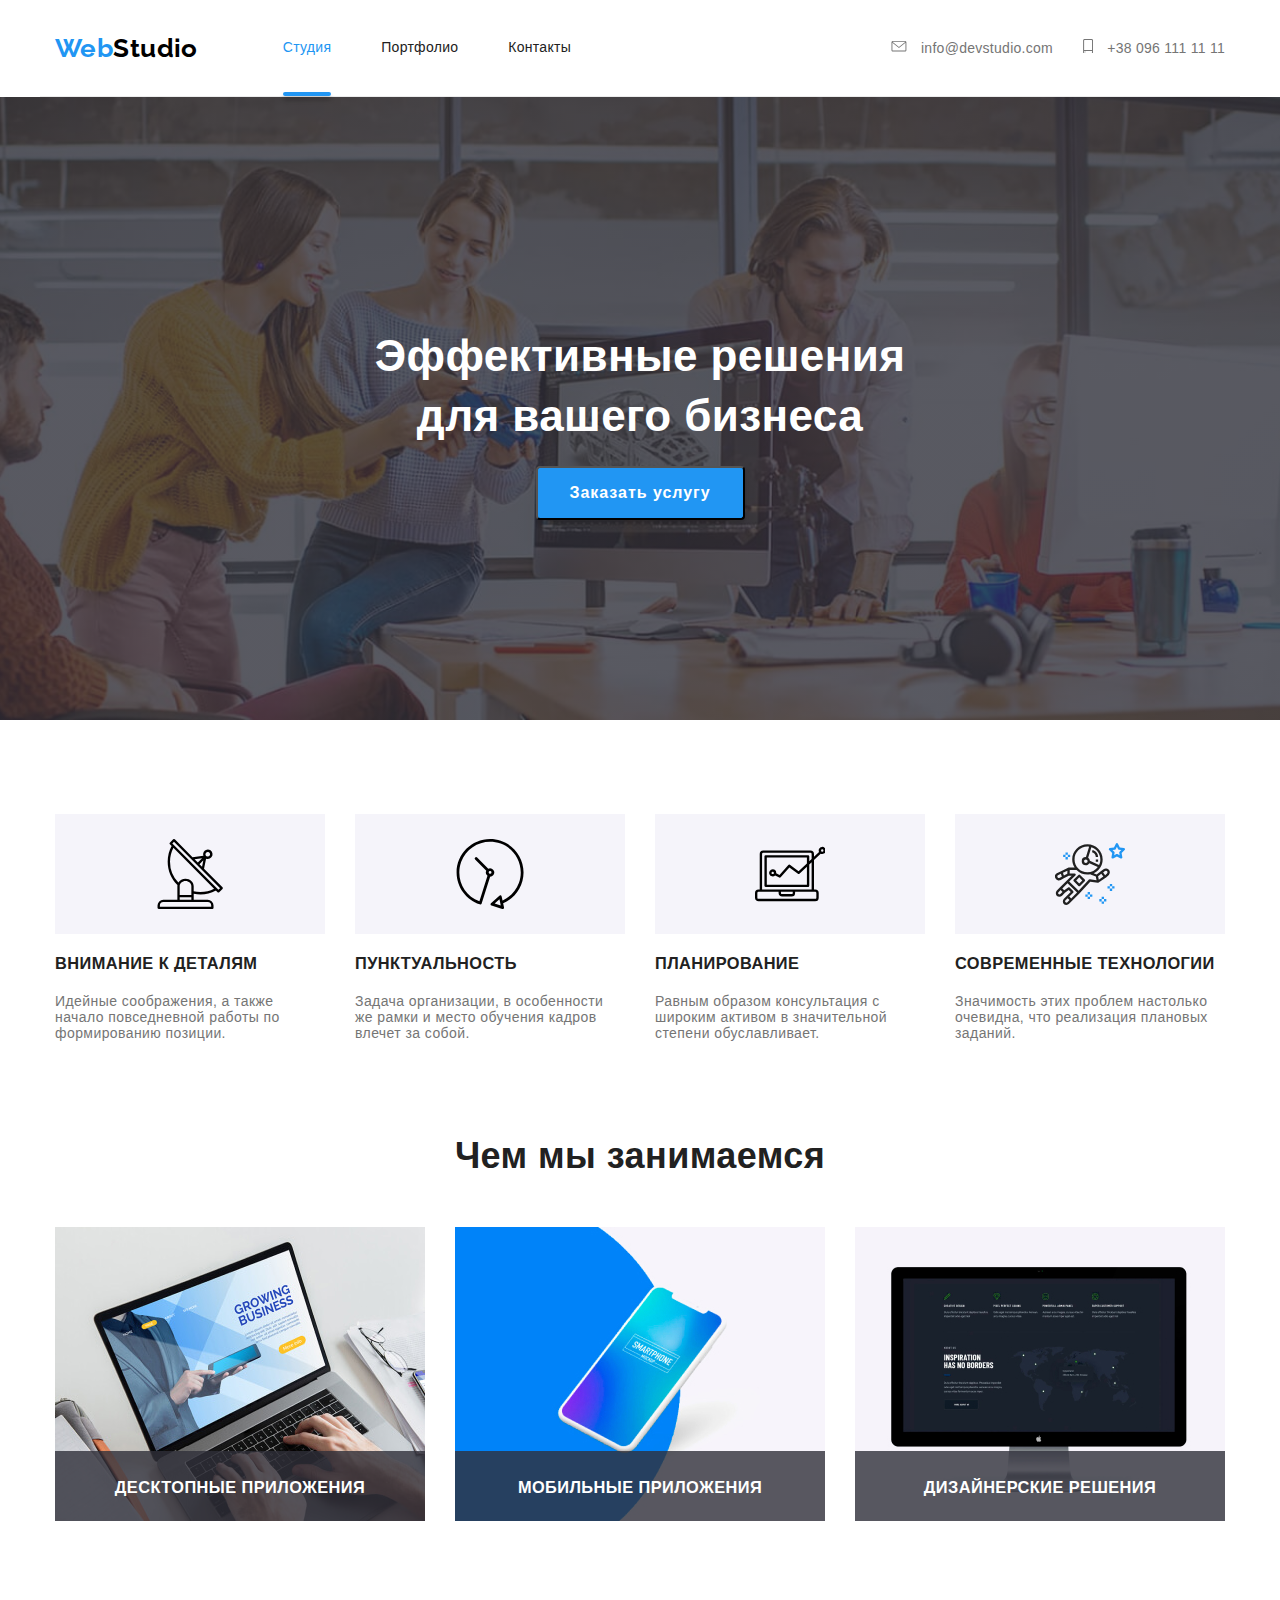
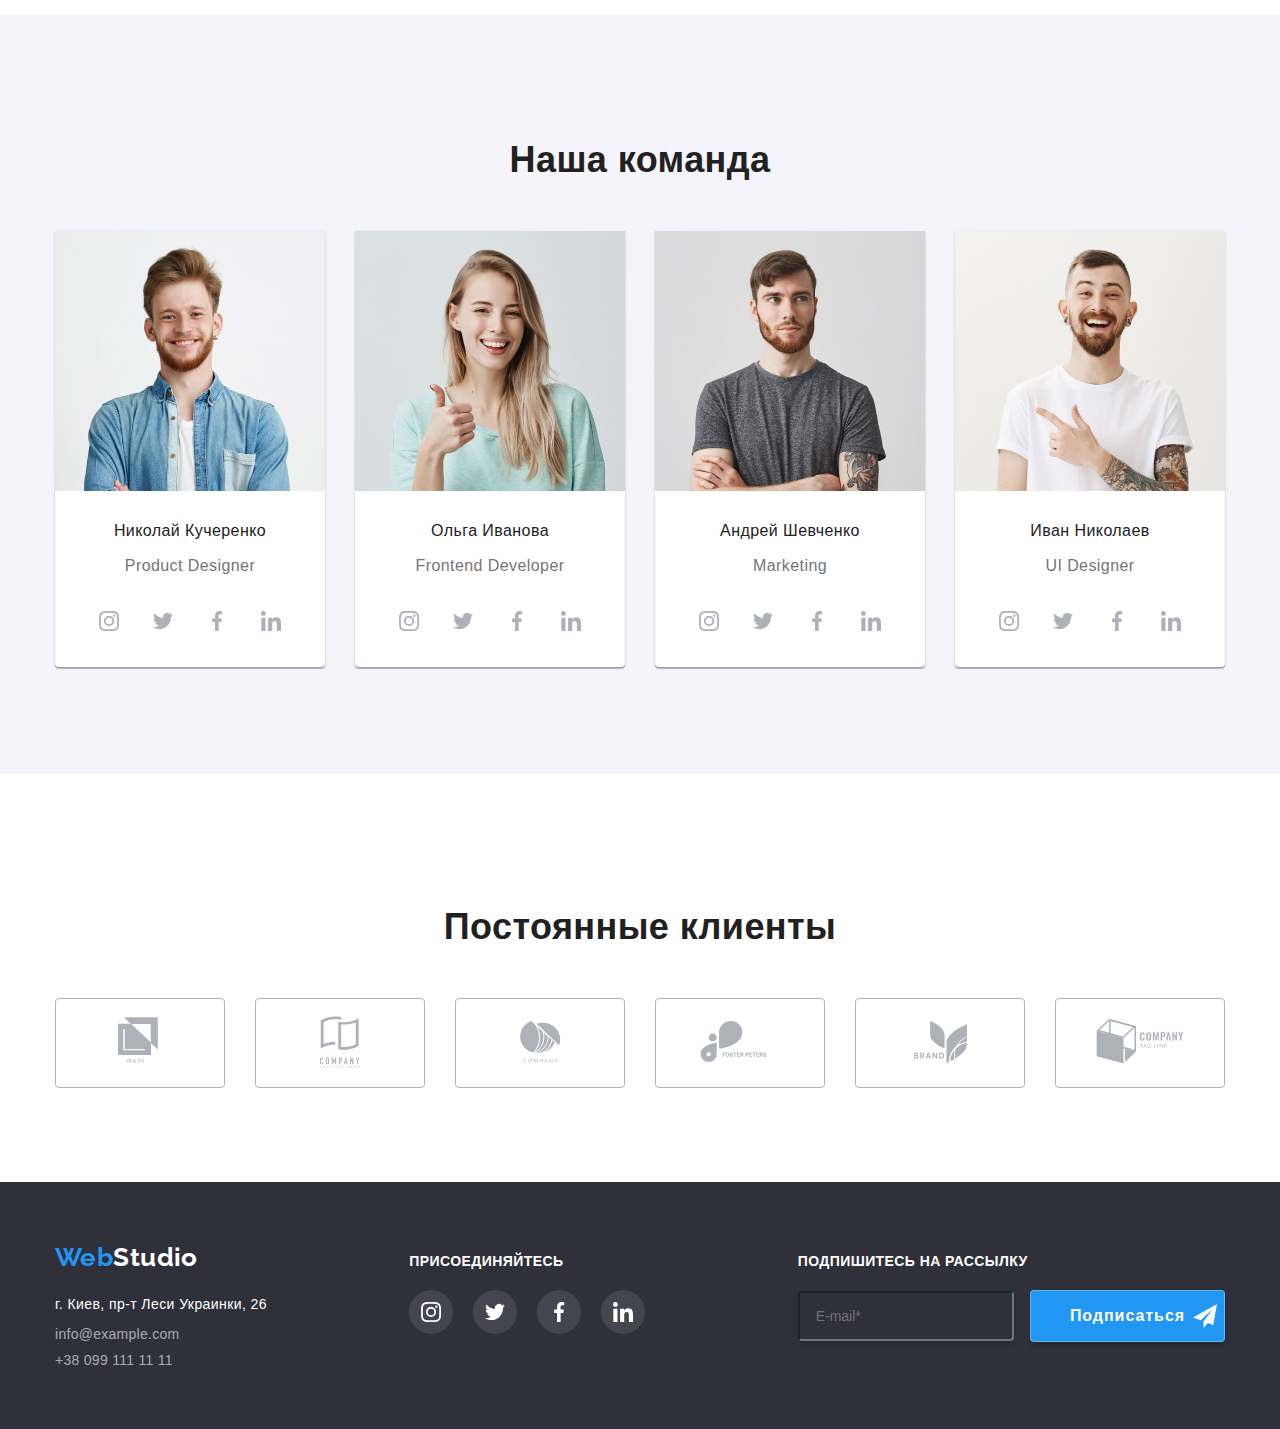
==== index.html @ 7ffa5bd8 "Модеьное окно Д36_проба 1_из Леш" ====
<!DOCTYPE html>
<html lang="ru">
  <head>
    <meta charset="UTF-8" />
    <meta name="viewport" content="width=device-width, initial-scale=1.0" />
    <title lang="en">WebStudio</title>
    <link
      href="https://fonts.googleapis.com/css2?family=Raleway:wght@700&display=swap"
      rel="stylesheet"
    />
    <link rel="stylesheet" href="./css/normalize.css" />
    <link rel="stylesheet" href="./css/style.css" />
  </head>
  <body>
    <header class="header">
      <div class="container">
        <nav class="navigation">
          <a class="link list logo" href="WebStudio"
            ><span class="web">Web</span>Studio</a
          >
          <ul class="site-nav list link-nav">
            <li class="nav-list-link">
              <a class="link curent" href="./index.html">Студия</a>
            </li>
            <li class="nav-list-link">
              <a class="link" href="./portfolio.html">Портфолио</a>
            </li>
            <li class="nav-list-link">
              <a class="link" href="">Контакты</a>
            </li>
          </ul>
        </nav>
        <ul class="adress-item list">
          <li class="adress-link">
            <address>
              <a
                class="link header-adress-mail"
                href="melto:info@devstudio.com"
              >
                <svg class="icon-envelope">
                  <use href="./images/symbol-defs.svg#icon-envelope"></use>
                </svg>
                info@devstudio.com</a
              >
            </address>
          </li>
          <li class="adress-link">
            <address>
              <a class="link header-adress-tel" href="tel:+380961111111">
                <svg class="icon-tel">
                  <use href="./images/symbol-defs.svg#icon-smartphone"></use>
                </svg>
                +38 096 111 11 11</a
              >
            </address>
          </li>
        </ul>
      </div>
    </header>
    <main>
      <!--Секция-Герой-->
      <section class="section">
        <div class="hero">
          <div class="container">
            <h1 class="hero-title">
              Эффективные решения <br />для вашего бизнеса
            </h1>
            <button data-modal-open class="hero-button primary">Заказать услугу</button>
          </div>
        </div>    
      </section>
      <!--Секция Особенности-->
      <section class="section">
        <div class="container">
          <h2 hidden class="list section-title2">Особенности</h2>
          <ul class="list osob-container">
            <li class="osob-items">
              <svg class="ocob-picture">
                <use href="./images/symbol-defs.svg#icon-antena"></use>
              </svg>
              <h3 class="section-title-osob">Внимание к деталям</h3>
              <p>
                Идейные соображения, а также начало повседневной работы по
                формированию позиции.
              </p>
            </li>
            <li class="osob-items">
              <svg class="ocob-picture">
                <use href="./images/symbol-defs.svg#icon-clock"></use>
              </svg>
              <h3 class="section-title-osob">Пунктуальность</h3>
              <p>
                Задача организации, в особенности же рамки и место обучения
                кадров влечет за собой.
              </p>
            </li>
            <li class="osob-items">
              <svg class="ocob-picture">
                <use href="./images/symbol-defs.svg#icon-diagram"></use>
              </svg>
              <h3 class="section-title-osob">Планирование</h3>
              <p>
                Равным образом консультация с широким активом в значительной
                степени обуславливает.
              </p>
            </li>
            <li class="osob-items">
              <svg class="ocob-picture">
                <use href="./images/symbol-defs.svg#icon-astronaut"></use>
              </svg>
              <h3 class="section-title-osob">Современные технологии</h3>
              <p>
                Значимость этих проблем настолько очевидна, что реализация
                плановых заданий.
              </p>
            </li>
          </ul>
        </div>
      </section>
      <!--Секция Чем занимаемся-->
      <section class="section">
        <div class="container">
          <h2 class="list section-title2">Чем мы занимаемся</h2>
          <ul class="list job-container">
            <li class="job-container-items">
              <div class="job-picture">
                <img
                  src="./images/pictures2/deck_p.jpg"
                  alt="Десктопные приложения"
                  width="370"
                  height="294"
                />
                <h3 class="section-title-ch">Десктопные приложения</h3>
              </div>
            </li>
            <li class="job-container-items">
              <div class="job-picture">
                <img
                  src="./images/pictures2/mobil.jpg"
                  alt="Мобильные приложения"
                  width="370"
                  height="294"
                />
                <h3 class="section-title-ch">Мобильные приложения</h3>
              </div>
            </li>
            <li class="job-container-items">
              <div class="job-picture">
                <img
                  src="./images/pictures2/diz_p.jpg"
                  alt="Дизайнерские решения"
                  width="370"
                  height="294"
                />
                <h3 class="section-title-ch">Дизайнерские решения</h3>
              </div>
            </li>
          </ul>
        </div>
      </section>
      <!--Секция Наша команда-->
      <section class="section comand">
        <div class="container">
          <h2 class="section-title2">Наша команда</h2>
          <ul class="list bgr-comand">
            <li class="container-comand-item">
              <img
                src="./images/peoples/img-1.jpg"
                alt="Фото1"
                width="270"
                height="260"
              />
              <h3 class="section-title-comand">Николай Кучеренко</h3>
              <p>Product Designer</p>
              <div class="container-social">
                <ul class="list social">
                  <li class="container-sosial-item">
                    <a
                      class="container-sosial-comand-link"
                      href="instagram"
                      aria-label="ссылка на instagram"
                      ><svg class="container-sosial-comand-svg">
                        <use
                          href="./images/symbol-defs.svg#icon-instagram"
                        ></use>
                      </svg>
                    </a>
                  </li>
                  <li class="container-sosial-item">
                    <a
                      class="container-sosial-comand-link"
                      href="twitter"
                      aria-label="ссылка на twitter"
                      ><svg class="container-sosial-comand-svg">
                        <use href="./images/symbol-defs.svg#icon-twitter"></use>
                      </svg>
                    </a>
                  </li>
                  <li class="container-sosial-item">
                    <a
                      class="container-sosial-comand-link"
                      href="facebook"
                      aria-label="ссылка на facebook"
                      ><svg class="container-sosial-comand-svg">
                        <use
                          href="./images/symbol-defs.svg#icon-facebook"
                        ></use>
                      </svg>
                    </a>
                  </li>
                  <li class="container-sosial-item">
                    <a
                      class="container-sosial-comand-link"
                      href="linkedin"
                      aria-label="ссылка на linkedin"
                      ><svg class="container-sosial-comand-svg">
                        <use
                          href="./images/symbol-defs.svg#icon-linkedin"
                        ></use>
                      </svg>
                    </a>
                  </li>
                </ul>
              </div>
            </li>
            <li class="container-comand-item">
              <img
                src="./images/peoples/img-2.jpg"
                alt="Фото2"
                width="270"
                height="260"
              />
              <h3 class="section-title-comand">Ольга Иванова</h3>
              <p>Frontend Developer</p>
              <div class="container-social">
                <ul class="list social">
                  <li class="container-sosial-item">
                    <a
                      class="container-sosial-comand-link"
                      href="instagram"
                      aria-label="ссылка на instagram"
                      ><svg class="container-sosial-comand-svg">
                        <use
                          href="./images/symbol-defs.svg#icon-instagram"
                        ></use>
                      </svg>
                    </a>
                  </li>
                  <li class="container-sosial-item">
                    <a
                      class="container-sosial-comand-link"
                      href="twitter"
                      aria-label="ссылка на twitter"
                      ><svg class="container-sosial-comand-svg">
                        <use href="./images/symbol-defs.svg#icon-twitter"></use>
                      </svg>
                    </a>
                  </li>
                  <li class="container-sosial-item">
                    <a
                      class="container-sosial-comand-link"
                      href="facebook"
                      aria-label="ссылка на facebook"
                      ><svg class="container-sosial-comand-svg">
                        <use
                          href="./images/symbol-defs.svg#icon-facebook"
                        ></use>
                      </svg>
                    </a>
                  </li>
                  <li class="container-sosial-item">
                    <a
                      class="container-sosial-comand-link"
                      href="linkedin"
                      aria-label="ссылка на linkedin"
                      ><svg class="container-sosial-comand-svg">
                        <use
                          href="./images/symbol-defs.svg#icon-linkedin"
                        ></use>
                      </svg>
                    </a>
                  </li>
                </ul>
              </div>
            </li>
            <li class="container-comand-item">
              <img
                src="./images/peoples/img-3.jpg"
                alt="Фото3"
                width="270"
                height="260"
              />
              <h3 class="section-title-comand">Андрей Шевченко</h3>
              <p>Marketing</p>
              <div class="container-social">
                <ul class="list social">
                  <li class="container-sosial-item">
                    <a
                      class="container-sosial-comand-link"
                      href="instagram"
                      aria-label="ссылка на instagram"
                      ><svg class="container-sosial-comand-svg">
                        <use
                          href="./images/symbol-defs.svg#icon-instagram"
                        ></use>
                      </svg>
                    </a>
                  </li>
                  <li class="container-sosial-item">
                    <a
                      class="container-sosial-comand-link"
                      href="twitter"
                      aria-label="ссылка на twitter"
                      ><svg class="container-sosial-comand-svg">
                        <use href="./images/symbol-defs.svg#icon-twitter"></use>
                      </svg>
                    </a>
                  </li>
                  <li class="container-sosial-item">
                    <a
                      class="container-sosial-comand-link"
                      href="facebook"
                      aria-label="ссылка на facebook"
                      ><svg class="container-sosial-comand-svg">
                        <use
                          href="./images/symbol-defs.svg#icon-facebook"
                        ></use>
                      </svg>
                    </a>
                  </li>
                  <li class="container-sosial-item">
                    <a
                      class="container-sosial-comand-link"
                      href="linkedin"
                      aria-label="ссылка на linkedin"
                      ><svg class="container-sosial-comand-svg">
                        <use
                          href="./images/symbol-defs.svg#icon-linkedin"
                        ></use>
                      </svg>
                    </a>
                  </li>
                </ul>
              </div>
            </li>
            <li class="container-comand-item">
              <img
                src="./images/peoples/img-4.jpg"
                alt="Фото4"
                width="270"
                height="260"
              />
              <h3 class="section-title-comand">Иван Николаев</h3>
              <p>UI Designer</p>
              <div class="container-social">
                <ul class="list social">
                  <li class="container-sosial-item">
                    <a
                      class="container-sosial-comand-link"
                      href="instagram"
                      aria-label="ссылка на instagram"
                      ><svg class="container-sosial-comand-svg">
                        <use
                          href="./images/symbol-defs.svg#icon-instagram"
                        ></use>
                      </svg>
                    </a>
                  </li>
                  <li class="container-sosial-item">
                    <a
                      class="container-sosial-comand-link"
                      href="twitter"
                      aria-label="ссылка на twitter"
                      ><svg class="container-sosial-comand-svg">
                        <use href="./images/symbol-defs.svg#icon-twitter"></use>
                      </svg>
                    </a>
                  </li>
                  <li class="container-sosial-item">
                    <a
                      class="container-sosial-comand-link"
                      href="facebook"
                      aria-label="ссылка на facebook"
                      ><svg class="container-sosial-comand-svg">
                        <use
                          href="./images/symbol-defs.svg#icon-facebook"
                        ></use>
                      </svg>
                    </a>
                  </li>
                  <li class="container-sosial-item">
                    <a
                      class="container-sosial-comand-link"
                      href="linkedin"
                      aria-label="ссылка на linkedin"
                      ><svg class="container-sosial-comand-svg">
                        <use
                          href="./images/symbol-defs.svg#icon-linkedin"
                        ></use>
                      </svg>
                    </a>
                  </li>
                </ul>
              </div>
            </li>
          </ul>
        </div>
      </section>
      <!--Секция Постоянные клиенты-->
      <section class="section">
        <div class="container client">
          <h2 class="list section-title2">Постоянные клиенты</h2>
          <ul class="list container-clients">
            <li class="container-clients-item">
              <a class="container-clients-item-link" href="YA&CO"
                ><svg class="svg-icon-logo1">
                  <use href="./images/symbol-defs.svg#icon-logo_1"></use>
                </svg>
              </a>
            </li>
            <li class="container-clients-item">
              <a class="container-clients-item-link" href="TA&LIMEHERE">
                <svg class="svg-icon-logo2">
                  <use href="./images/symbol-defs.svg#icon-logo_2"></use>
                </svg>
              </a>
            </li>
            <li class="container-clients-item">
              <a class="container-clients-item-link" href="COMPANY">
                <svg class="svg-icon-logo3">
                  <use href="./images/symbol-defs.svg#icon-logo_3"></use>
                </svg>
              </a>
            </li>
            <li class="container-clients-item">
              <a class="container-clients-item-link" href="FOSTER&PETERS">
                <svg class="svg-icon-logo4">
                  <use href="./images/symbol-defs.svg#icon-logo_4"></use>
                </svg>
              </a>
            </li>
            <li class="container-clients-item">
              <a class="container-clients-item-link" href="BRAND">
                <svg class="svg-icon-logo5">
                  <use href="./images/symbol-defs.svg#icon-logo_5"></use>
                </svg>
              </a>
            </li>
            <li class="container-clients-item">
              <a class="container-clients-item-link" href="TAGLINE">
                <svg class="svg-icon-logo6">
                  <use href="./images/symbol-defs.svg#icon-logo_6"></use>
                </svg>
              </a>
            </li>
          </ul>
        </div>
      </section>
    </main>
    <!---footer-->
    <footer class="logo-footer">
      <div class="container">
        <div class="container-footer-adress">
          <a class="logo-text-footer" href="WebStudio"
            ><span class="web">Web</span>Studio</a
          >
          <address class="footer-adress">
            <a class="text-footer" href="">г. Киев, пр-т Леси Украинки, 26</a>
          </address>
          <address class="footer-adress-mail">
            <a class="adress-footer" href="melto:info@example.com"
              >info@example.com</a
            >
          </address>
          <address class="footer-adress-tel">
            <a class="adress-footer" href="tel:+380991111111"
              >+38 099 111 11 11</a
            >
          </address>
        </div>
        <div class="div-text-footer">
          <b>присоединяйтесь</b>
          <div class="container-social">
            <ul class="social list">
              <li class="container-sosial-item">
                <a
                  class="container-sosial-item-link"
                  href="instagram"
                  aria-label="ссылка на instagram"
                >
                  <svg class="container-sosial-item-svg">
                    <use href="./images/symbol-defs.svg#icon-instagram"></use>
                  </svg>
                </a>
              </li>
              <li class="container-sosial-item">
                <a
                  class="container-sosial-item-link"
                  href="twitter"
                  aria-label="ссылка на twitter"
                >
                  <svg class="container-sosial-item-svg">
                    <use href="./images/symbol-defs.svg#icon-twitter"></use>
                  </svg>
                </a>
              </li>
              <li class="container-sosial-item">
                <a
                  class="container-sosial-item-link"
                  href="facebook"
                  aria-label="ссылка на facebook"
                  ><svg class="container-sosial-item-svg">
                    <use href="./images/symbol-defs.svg#icon-facebook"></use>
                  </svg>
                </a>
              </li>
              <li class="container-sosial-item">
                <a
                  class="container-sosial-item-link"
                  href="linkedin"
                  aria-label="ссылка на linkedin"
                  ><svg class="container-sosial-item-svg">
                    <use href="./images/symbol-defs.svg#icon-linkedin"></use>
                  </svg>
                </a>
              </li>
            </ul>
          </div>
        </div>
        <div class="div-text-footer">
          <b>подпишитесь на рассылку</b>
          <div class="div-text-footer-write">
            <form
              action="#"
              metod="GET"
              class="footer-mail-write"
              autocomplete="off"
            >
              <input
                type="email"
                name="user-mail"
                class="footer-mail"
                id="user-mail"
                placeholder="E-mail*"
                required
              />
              <label for="user-mail" class="contact-form-label"></label>
              <button type="submit" class="hero-button primary">
                Подписаться
              </button>
            </form>
          </div>
        </div>
      </div>
    </footer>
    <!-- Модальное окно-->
    <div data-modal class="backdrop is-hidden">
      <form action="#" class="modal-form">
        <h2 class="modal-form-title">Оставьте свои данные,мы вам перезвоним</h2>
        <button data-modal-close type="button" class="modal-close-btn">X</button>
        <div class="modal-form-input-wrapper">
          <input type="text" name="user-name" id="user-modal-name" class="modal-form-input" placeholder=" "
            required>
          <label class="modal-form-label" for="user-modal-name">Имя*</label>
        </div>    
        <div class="modal-form-input-wrapper">
          <input type="tel" name="user-tel" id="user-modal-tel" class="modal-form-input" placeholder=" " required>
          <label for="user-modal-tel" class="modal-form-label">Телефон*</label>
        </div>
        <div class="modal-form-input-wrapper">
          <input type="email" name="user-meil" id="user-modal-mail" class="modal-form-input" placeholder=" " required>
          <label for="user-modal-mail" class="modal-form-label">E-mail*</label>
        </div>    
        <textarea name="user-message" class="modal-form-message" placeholder="Сообщение"></textarea>
        <label class="modal-form-option-label">
          <input type="checkbox" name="policy" value="accept-policy" class="modal-form-checkbox">
          <span class="modal-form-custom-checkbox"></span>
          <span class="modal-form-option-span">Я согласен с <a href="#">политикой коинфеинденциальности</a></span>
        </label>
        <button type="submit" class="modal-form-btn">Отправить</button>
      </form>
    </div>
    <script src="./js/modal.js"></script>
    </body>
  </body>
</html>
---- css/style.css ----
:root {
  --primary-text-color: #757575;
  --title-text-color: #212121;
  --accent-color: #2196f3;
  --link-text-color: #ffffff;
  --bgr-section-color: #f5f4fa;
}
html {
  box-sizing: border-box;
}
input {
  font-family: inherit;
}
*,
*::before,
*::after {
  box-sizing: inherit;
}
body,
.backdrop {
  background-color: var(--link-text-color);
  color: var(--primary-text-color);
  font-family: "Roboto", sans-serif;
  font-style: normal;
  font-size: 14px;
  letter-spacing: 0.03em;
}
.list,
.footer-mail,
p {
  padding: 0;
  margin: 0;
  list-style: none;
}
img {
  display: block;
}
.section {
  padding-bottom: 94px;
}
.container {
  width: 1200px;
  padding-left: 15px;
  padding-right: 15px;
  margin-left: auto;
  margin-right: auto;
  text-align: center;
}
.link {
  text-decoration: none;
  padding-top: 32px;
  padding-bottom: 32px;
}
.link-nav {
  text-decoration: none;
  padding-top: 40px;
}
.header .container {
  display: flex;
  justify-content: space-between;
  border-bottom: 1px solid #ececec;
}

.button {
  font-weight: 500;
  font-size: 16px;
  line-height: 1.6;
  align-items: center;
  background-color: transparent;
  cursor: pointer;
  transition: color 250ms cubic-bezier(0.4, 0, 0.2, 1);
  transition: background-color 250ms cubic-bezier(0.4, 0, 0.2, 1);
}
.hero button {
  display: block;
  margin: 0 auto;
  font-weight: 700;
  font-size: 16px;
  line-height: 1.9;
  letter-spacing: 0.06em;
  padding: 10px 32px 10px 32px;
  box-shadow: 0px 4px 4px rgba(0, 0, 0, 0.15);
  border-radius: 4px;
  cursor: pointer;
}
.button.primary,
.hero-button,
.button:hover,
.button:focus,
.container-button-item .button:hover,
.container-button-item .button:focus {
  color: var(--link-text-color);
  background-color: var(--accent-color);
}
/* логотип*/
.logo,
.logo-text-footer {
  color: #000000;
  font-family: "Raleway", sans-serif;
  font-weight: 700;
  font-size: 26px;
  line-height: 1.19;
}
.logo .web,
.logo-text-footer .web,
.adress-footer:hover,
.adress-footer:focus,
.site-nav .link:hover,
.site-nav .link:focus,
.site-nav .link.curent {
  color: var(--accent-color);
}
/* Site-nav  */
.site-nav {
  display: flex;
  font-weight: 500;
  line-height: 1.14;
  letter-spacing: 0.02em;
  align-items: center;
}
.navigation {
  display: flex;
  align-items: center;
}
.navigation .logo {
  margin-right: 85px;
}
.nav-list-link {
  position: relative;
  padding-bottom: 40px;
}
.nav-list-link:not(:last-child) {
  margin-right: 50px;
}
.container .adress-item {
  display: flex;
  flex-direction: row;
  align-items: center;
  transition: color 250ms cubic-bezier(0.4, 0, 0.2, 1);
  transition: fill 250ms cubic-bezier(0.4, 0, 0.2, 1);
}
.curent::after {
  display: block;
  content: "";
  width: 100%;
  border: 2px solid var(--accent-color);
  border-radius: 2px;
  box-shadow: 0px 4px 4px rgba(0, 0, 0, 0.25);
  position: absolute;
  bottom: 0px;
}
.adress-link:not(:last-child) {
  margin-right: 30px;
}
.site-nav .link,
.section-title2,
.section-title-osob,
.section-title-comand,
.section-title-portf,
.modal-form-title {
  color: var(--title-text-color);
}
.adress-item a:hover {
  color: var(--accent-color);
}
.adress-item a:hover svg {
  fill: var(--accent-color);
}
.adress-link a,
.adress-footer {
  color: var(--primary-text-color);
  font-weight: 500;
  font-style: normal;
  line-height: 1.14;
  letter-spacing: 0.02em;
}
.icon-envelope {
  width: 16px;
  height: 11.2px;
  fill: var(--primary-text-color);
  margin-right: 10px;
}
.icon-tel {
  width: 10px;
  height: 14.9px;
  fill: var(--primary-text-color);
  margin-right: 10px;
}
/*Секция Герой*/
.hero {
  max-width: 1600px;
  margin-left: auto;
  margin-right: auto;
  padding-top: 200px;
  padding-bottom: 200px;
  background-image: linear-gradient(
      to right,
      rgba(47, 48, 58, 0.8),
      rgba(47, 48, 58, 0.8)
    ),
    url("../images/hero/hero_opt.jpg");
  background-repeat: no-repeat;
  background-position: center;
  background-size: cover;
}
.hero-title {
  margin-bottom: 20px;
  font-weight: 900;
  font-size: 44px;
  line-height: 1.36;
  text-align: center;
}
.hero-title,
.section-title-ch,
.logo-text-footer,
.div-text-footer,
.div-text-footer-write,
.text-footer {
  color: var(--link-text-color);
}
/*  основные заголовки в студии*/
.section-title2 {
  font-weight: 700;
  font-size: 36px;
  line-height: 1.17;
  align-items: center;
  margin-bottom: 50px;
}
/*секция особенности*/
.osob-items {
  display: block;
  width: 270px;
  text-align: left;
  justify-content: center;
  align-items: center;
  margin: 0;
}
.osob-items .ocob-picture {
  width: 270px;
  height: 120px;
  padding: 25px 100px;
  background-color: var(--bgr-section-color);
}
.osob-items:not(:last-child) {
  margin-right: 30px;
}
.comand {
  background-color: var(--bgr-section-color);
}
.section-title-osob {
  font-weight: 700;
  line-height: 1.14;
  text-transform: uppercase;
  margin-bottom: 20px;
}
/* секция Чем занимаемся*/
.job-picture {
  position: relative;
}
.section-title-ch {
  position: absolute;
  bottom: 0;
  left: 0;
  width: 100%;
  height: 70px;
  margin-top: 0px;
  margin-bottom: 0px;
  padding-top: 27px;
  padding-bottom: 27px;
  background-color: rgba(47, 48, 58, 0.8);
  font-weight: 700;
  line-height: 1.14;
  text-transform: uppercase;
}
.job-container-items img {
  display: block;
}
.container .job-contaner {
  margin-bottom: 94px;
  text-align: center;
  align-items: center;
}
.job-container-items:not(:last-child) {
  margin-right: 30px;
}
/*секция Наша команда*/
.comand {
  max-width: 1600px;
  margin-left: auto;
  margin-right: auto;
  padding-top: 94px;
  padding-bottom: 107px;
  text-align: center;
  align-items: center;
}
.container-comand-item {
  width: 270px;
  background-color: var(--link-text-color);
  padding-bottom: 24px;
  box-shadow: 0px 2px 1px rgba(0, 0, 0, 0.2), 0px 1px 1px rgba(0, 0, 0, 0.14),
    0px 1px 3px rgba(0, 0, 0, 0.12);
  border-radius: 0px 0px 4px 4px;
}
.container-comand-item:not(:last-child) {
  margin-right: 30px;
}
.section-title-comand {
  font-weight: 500;
  font-size: 16px;
  line-height: 1.19;
  margin-top: 30px;
}
.bgr-comand p {
  font-size: 16px;
  line-height: 1.19;
  margin-bottom: 24px;
}
.container-sosial .social {
  width: 206px;
  margin-left: auto;
  margin-right: auto;
  text-align: center;
  align-items: center;
  padding-bottom: 12px;
}
.social {
  display: flex;
  flex-wrap: wrap;
  align-items: center;
  justify-content: center;
}
.container-sosial-item:not(:last-child) {
  margin-right: 10px;
}
.container-sosial-comand-link:hover {
  background-color: var(--accent-color);
}
.container-sosial-comand-link:hover .container-sosial-comand-svg {
  fill: #ffffff;
}
.container-sosial-comand-svg {
  width: 20px;
  height: 20px;
  fill: #afb1b8;
  transition: fill 250ms cubic-bezier(0.4, 0, 0.2, 1);
}
.container-sosial-comand-link {
  display: flex;
  width: 44px;
  height: 44px;
  background-color: #ffffff;
  justify-content: center;
  align-items: center;
  border-radius: 50%;
  transition: background-color 250ms cubic-bezier(0.4, 0, 0.2, 1);
}
/* Секция постоянные клиенты */
.client {
  padding-top: 132px;
}
.container-clients-item {
  display: flex;
  width: 170px;
  height: 90px;
  justify-content: center;
  align-items: center;
  border: 1px solid #afb1b8;
  border-radius: 4px;
  cursor: pointer;
  transition: border-color 250ms cubic-bezier(0.4, 0, 0.2, 1);
}
.svg-icon-logo1 {
  width: 44px;
  height: 49px;
}
.svg-icon-logo2 {
  width: 40px;
  height: 52px;
}
.svg-icon-logo3 {
  width: 41px;
  height: 42px;
}
.svg-icon-logo4 {
  width: 80px;
  height: 42px;
}
.svg-icon-logo5 {
  width: 59px;
  height: 42px;
}
.svg-icon-logo6 {
  width: 88.5px;
  height: 45px;
}
.svg-icon-logo1,
.svg-icon-logo2,
.svg-icon-logo3,
.svg-icon-logo4,
.svg-icon-logo5,
.svg-icon-logo6 {
  fill: #afb1b8;
  transition: fill 250ms cubic-bezier(0.4, 0, 0.2, 1);
}
.container-clients-item:hover,
.footer-mail:hover {
  border-color: var(--accent-color);
}
.container-clients-item:hover .svg-icon-logo1,
.container-clients-item:hover .svg-icon-logo2,
.container-clients-item:hover .svg-icon-logo3,
.container-clients-item:hover .svg-icon-logo4,
.container-clients-item:hover .svg-icon-logo5,
.container-clients-item:hover .svg-icon-logo6 {
  fill: var(--accent-color);
}
.container-clients-item:not(:last-child) {
  margin-right: 30px;
}
/* footer*/
.logo-footer {
  max-width: 1600px;
  margin-left: auto;
  margin-right: auto;
  background-color: #2f303a;
}
.text-footer {
  font-style: normal;
  line-height: 1.7;
}
.adress-footer {
  color: rgba(255, 255, 255, 0.6);
  transition: color 250ms cubic-bezier(0.4, 0, 0.2, 1);
}
.div-text-footer {
  font-weight: 700;
  line-height: 1.14;
  text-transform: uppercase;
  text-align: start;
}
.container-sosial-item-link:hover {
  background-color: var(--accent-color);
}
.container-sosial-item-svg {
  width: 20px;
  height: 20px;
  fill: var(--link-text-color);
}
.container-sosial-item-link {
  display: flex;
  width: 44px;
  height: 44px;
  background-color: rgba(255, 255, 255, 0.1);
  justify-content: center;
  align-items: center;
  border-radius: 50%;
  margin-right: 10px;
  transition: background-color 250ms cubic-bezier(0.4, 0, 0.2, 1);
}
.logo-footer .container {
  display: flex;
  flex-direction: row;
  align-items: baseline;
  justify-content: space-between;
}
.container-footer-adress {
  margin-top: 60px;
  margin-bottom: 60px;
  text-align: left;
}
.container-footer-adress a {
  text-decoration: none;
}
.footer-adress {
  margin-bottom: 9px;
  margin-top: 20px;
}
.footer-adress-mail {
  margin-bottom: 9px;
}
.container-social {
  margin-top: 20px;
}
/*Секция формы в футере*/
input {
  font-family: inherit;
}
.div-text-footer-write {
  position: relative;
  display: flex;
  height: 86px;
  margin-top: 20px;
  flex-direction: row;
  flex-wrap: nowrap;
  align-content: space-between;
}
.div-text-footer-write .hero-button {
  width: 195px;
  font-weight: 700;
  font-size: 16px;
  line-height: 1.88;
  letter-spacing: 0.06em;
  padding: 10px 20px;
  background-image: url("../images/svg/iconsend.svg");
  background-repeat: no-repeat;
  background-position: center right 7px;
  background-size: 24px;
  box-shadow: 0px 4px 4px rgba(0, 0, 0, 0.15);
  border-radius: 4px;
  border: 1px solid rgba(255, 255, 255, 0.3);
}
.footer-mail {
  max-width: 358px;
  margin: 0;
  padding: 15px;
  padding-left: 16px;
  margin-right: 12px;
  background-color: #2f303a;
  border-color: 1px solid rgba(255, 255, 255, 0.3);
  border-radius: 4px;
  box-shadow: 0px 4px 4px rgba(0, 0, 0, 0.15);
  transition: border-color 250ms cubic-bezier(0.4, 0, 0.2, 1);
}

.footer-mail:focus,
.footer-mail:hover {
  border-color: var(--accent-color);
  color: var(--link-text-color);
  cursor: pointer;
}
.footer-mail:not(:placeholder-shown) .contact-form-label {
  color: var(--primary-text-color);
  border-color: var(--accent-color);
}

.contact-form-label {
  position: absolute;
  left: 15px;
  top: 15px;
  font-weight: 400;
  text-transform: none;
  font-size: 16px;
  line-height: 1.25;
  letter-spacing: 0.03em;
  color: rgba(255, 255, 255, 0.3);
}
.container .portfolio,
.container .osob-container,
.container .job-container,
.container .bgr-comand,
.container .container-sosial,
.container .container-clients,
.container .container-portfolio,
.portfolio-position-text {
  display: flex;
  flex-wrap: wrap;
  align-items: center;
}
/*   ПОРТФОЛИО*/
.rabot {
  padding-top: 93px;
}
.container-portfolio {
  justify-content: center;
  margin-bottom: 40px;
}
.container-button-item {
  box-sizing: border-box;
  border-color: 1px solid #f5f4fa;
}

.container-button-item .button {
  background-color: #f5f4fa;
  border-radius: 4px;
  border: 1px solid #f5f4fa;
  color: var(--title-text-color);
  transition: color 250ms cubic-bezier(0.4, 0, 0.2, 1);
  transition: background-color 250ms cubic-bezier(0.4, 0, 0.2, 1);
}
.container-button-item:not(:last-child) {
  margin-right: 52px;
}
.portfolio-item {
  width: 370px;
  margin-right: 30px;
  margin-bottom: 30px;
  text-align: left;
  border: 1px solid #eeeeee;
  transition: box-shadow 250ms cubic-bezier(0.4, 0, 0.2, 1);
}
.portfolio-position {
  position: relative;
  margin-bottom: 0px;
  overflow: hidden;
}
.portfolio-item img {
  display: block;
  width: 100%;
  height: 100%;
}
.portfolio-item:nth-child(3n) {
  margin-right: 0px;
}
.portfolio-item:nth-last-child(-n + 3) {
  margin-bottom: 0px;
}
.portfolio-item:hover,
.portfolio-item:focus {
  box-shadow: 0px 1px 1px rgba(0, 0, 0, 0.12), 0px 4px 4px rgba(0, 0, 0, 0.06),
    1px 4px 6px rgba(0, 0, 0, 0.16);
  cursor: pointer;
}

.portfolio-item:hover .portfolio-position-text,
.portfolio-item:focus .portfolio-position-text {
  transform: translateY(0%);
  opacity: 1;
}
.portfolio-position-text {
  position: absolute;
  width: 100%;
  height: 101%;
  left: 0;
  top: 0;
  transform: translateY(100%);
  background: rgba(33, 150, 243, 0.9);
  font-size: 18px;
  line-height: 1.56;
  color: var(--link-text-color);
  opacity: 0;
  transition: transfporm 250ms cubic-bezier(0.4, 0, 0.2, 1) opacity 250ms
    cubic-beziercubic-bezier(0.4, 0, 0.2, 1);
  transition-duration: 250ms;
}
.portfolio-position-text p {
  position: absolute;
  padding: 63px 24px;
}
.portfolio-text {
  padding-top: 20px;
  padding-bottom: 20px;
  padding-left: 24px;
}
.section-title-portf {
  font-weight: 700;
  font-size: 18px;
  line-height: 2;
  letter-spacing: 0.06em;
  margin: 0px;
}
.portfolio-item p {
  font-size: 16px;
  line-height: 1.88;
  align-self: start;
  margin: 0px;
}
/*   modal windows


*/

.backdrop {
  position: fixed;
  left: 0;
  top: 0;
  display: flex;
  justify-content: center;
  align-items: center;
  width: 100%;
  height: 100%;
  z-index: 100;
}
.modal-form {
  position: relative;
  max-width: 528px;
  max-height: 581px;
  display: flex;
  flex-direction: column;
  margin-top: 221px;
  padding: 39px;
  box-shadow: 0px 1px 3px rgba(0, 0, 0, 0.12), 0px 1px 1px rgba(0, 0, 0, 0.14),
    0px 2px 1px rgba(0, 0, 0, 0.2);
  border-radius: 4px;
}

.modal-form-title {
  margin-bottom: 30px;
  font-weight: 700;
  font-size: 20px;
  line-height: 1.15;
  text-align: start;
  color: var(--title-text-color);
}
.modal-form-input-wrapper {
  position: relative;
  margin-bottom: 30px;
}

.modal-form-input {
  height: 30px;
  padding-left: 46px;
}

.modal-form-input::placeholder {
  color: transparent;
  transition: color 250ms linear 250ms;
}

.modal-form-input:focus::placeholder {
  color: #000;
}

.modal-form-message {
  height: 60px;
  margin-bottom: 40px;
  resize: none;
}
.modal-form-input,
.modal-form-message {
  display: block;
  width: 100%;
  font-weight: 600;
  font-size: 11px;
  letter-spacing: 0.1em;
  background-color: #ffffff;
  box-shadow: 0px 1px 3px rgba(0, 0, 0, 0.12), 0px 1px 1px rgba(0, 0, 0, 0.14),
    0px 2px 1px rgba(0, 0, 0, 0.2);
  border-radius: 4px;
  border: 1px solid rgba(157, 164, 189, 0.4);
}

.modal-form-message:focus::placeholder {
  color: var(--accent-color);
}
.modal-form-input:hover {
  border-color: var(--accent-color);
  box-shadow: 0px 4px 4px rgba(0, 0, 0, 0.15);
  border-radius: 4px;
}
.modal-form-input:focus,
.modal-form-message:focus,
.modal-form-input:not(:placeholder-shown),
.modal-form-message:not(:placeholder-shown) {
  outline: none;
  border-bottom-color: var(--accent-color);
}

.modal-form-label {
  position: absolute;
  top: 50%;
  left: 46px;
  transform: translateY(-50%);

  /* font-family: var(--main-font);
  font-weight: 600;
  font-size: 11px;
  letter-spacing: 0.1em;
  text-transform: uppercase;*/
  transition: transform 250ms linear;
}

.modal-form-input:focus + .modal-form-label,
.modal-form-input:not(:placeholder-shown) + .modal-form-label {
  transform: translate(-46px, -30px);
  color: var(--accent-color);
}

.modal-form-checkbox {
  position: absolute;
  width: 1px;
  height: 1px;
  margin: -1px;
  border: 0;
  padding: 0;
  clip: rect(0 0 0 0);
  overflow: hidden;
}

.modal-form-option-label {
  display: flex;
  align-items: center;
  margin-bottom: 30px;
}

.modal-form-custom-checkbox {
  display: inline-block;
  width: 16px;
  height: 16px;
  outline: 1px solid #000;
  margin-right: 10px;
}

.modal-form-option-span {
  font-size: 12px;
}

.modal-form-option-span a {
  color: #3498db;
}

.modal-form-checkbox:checked + .modal-form-custom-checkbox {
  background-color: var(--accent-color);
  border: 4px solid #fff;
}
.modal-btn {
  font-size: 14px;
  line-height: 1.14;
  letter-spacing: 0.01em;
  text-transform: uppercase;
  border: 1px solid #ff6c00;
  border-radius: 25px;
  background-color: transparent;
  padding-top: 12px;
  padding-right: 20px;
  padding-bottom: 12px;
  padding-left: 20px;
  cursor: pointer;
  color: var(--modal-btn-dark-theme-color);
  transition: background-color 250ms linear, color 250ms linear;
}
.modal-btn:focus {
  background-color: var(--accent-color);
  /* color: #ffffff;*/
}
.modal-form-btn {
  letter-spacing: 0.09em;
  text-transform: uppercase;
  border: 1px solid #ff6c00;
  border-radius: 25px;
  background-color: transparent;
  padding-top: 12px;
  padding-right: 20px;
  padding-bottom: 12px;
  padding-left: 20px;
  cursor: pointer;
  color: var(--modal-btn-light-theme-color);
  transition: background-color 250ms linear, color 250ms linear;
}

.modal-form-btn:hover,
.modal-form-btn:focus {
  background-color: var(--accent-color);
  color: #ffffff;
}

.is-hidden {
  opacity: 0;
  visibility: hidden;
  pointer-events: none;
}

.modal-close-btn {
  position: absolute;
  top: 10px;
  right: 10px;
  width: 32px;
  height: 32px;
  border-radius: 50%;
  background-color: transparent;
  border: 1px solid #000;
  cursor: pointer;
  transition: color 250ms linear;
}

.modal-close-btn:hover {
  color: var(--accent-color);
}
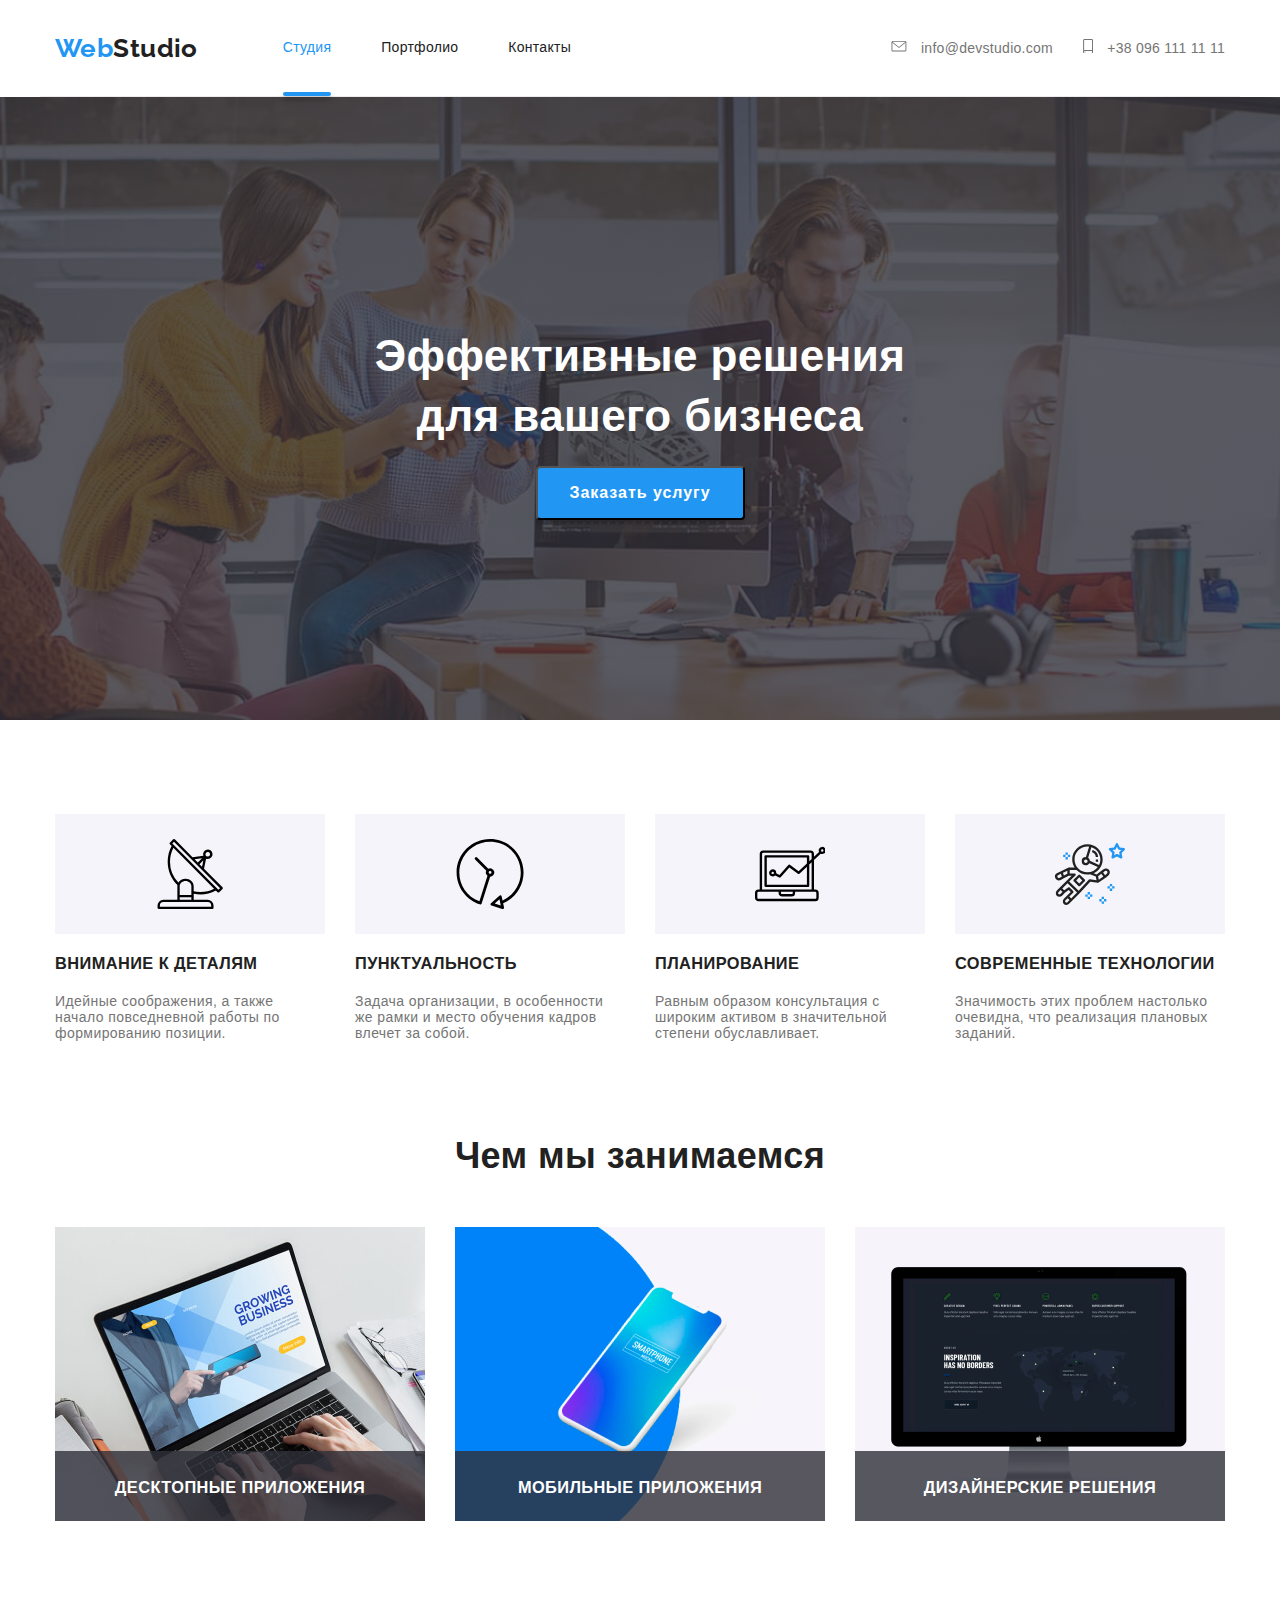
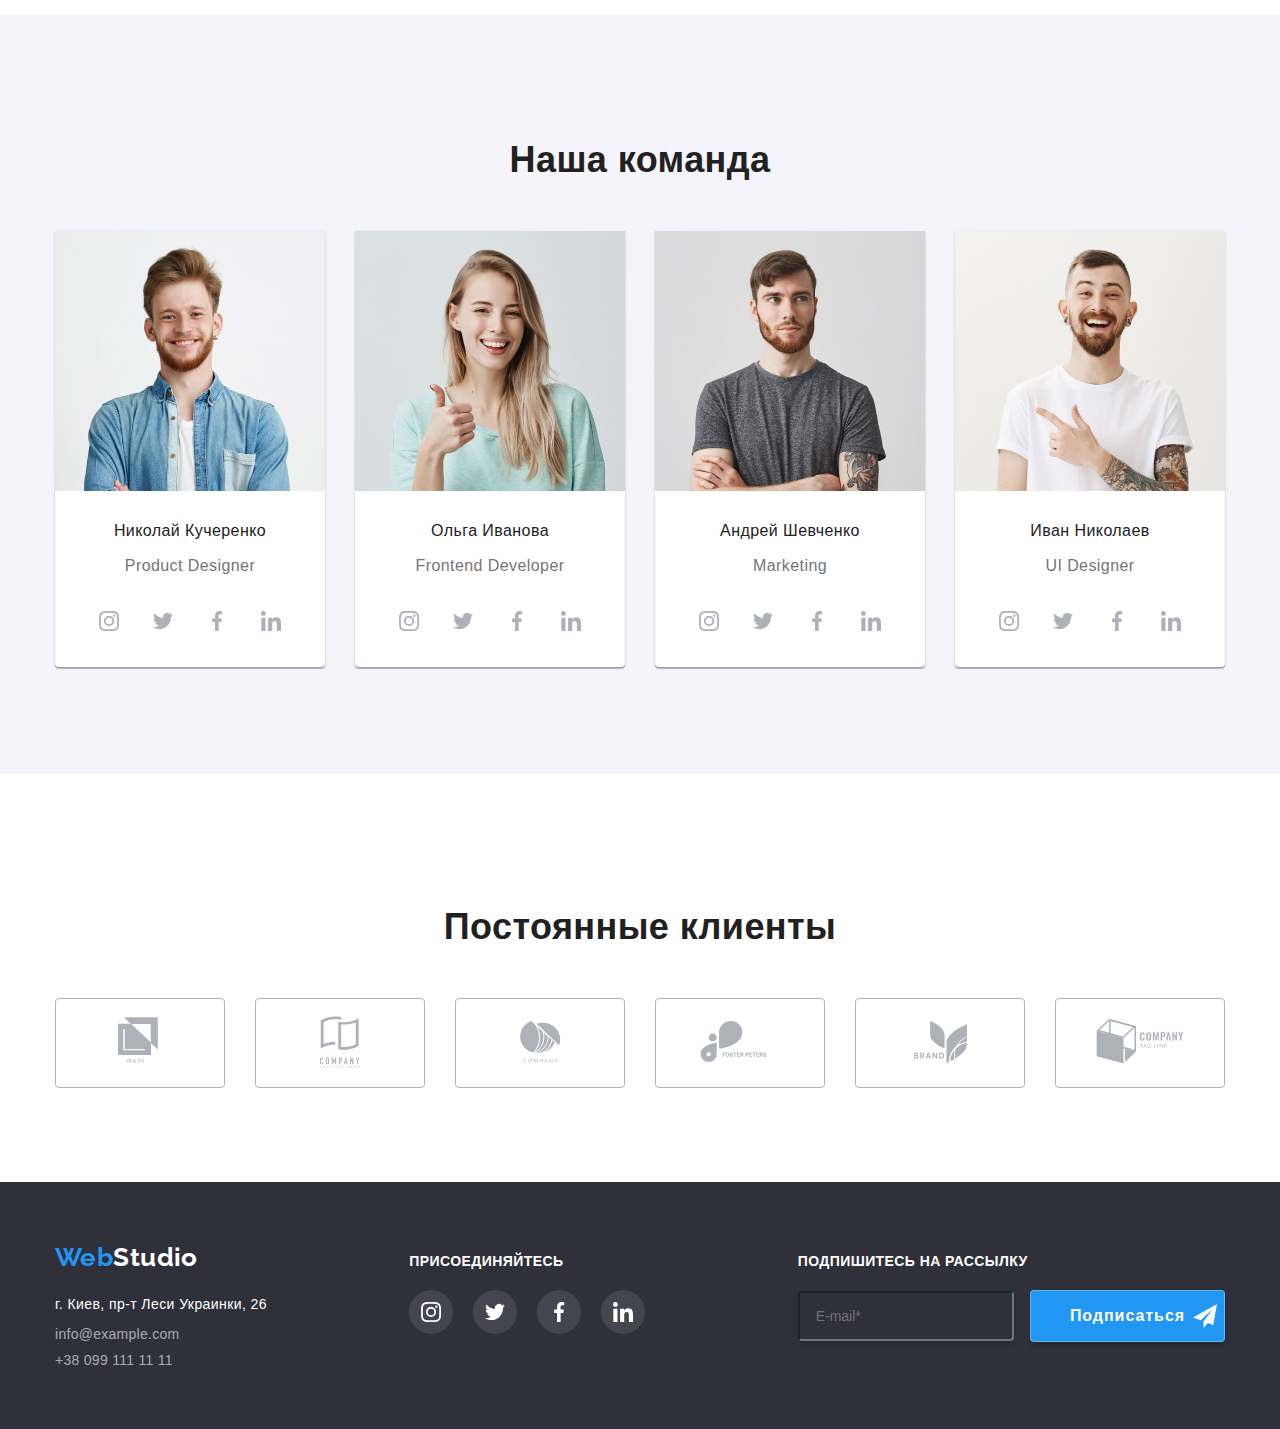
==== commit b8248b87: "Модальное окно без функций закрытия" ====
--- a/index.html
+++ b/index.html
@@ -559,23 +559,31 @@
         <h2 class="modal-form-title">Оставьте свои данные,мы вам перезвоним</h2>
         <button data-modal-close type="button" class="modal-close-btn">X</button>
         <div class="modal-form-input-wrapper">
-          <input type="text" name="user-name" id="user-modal-name" class="modal-form-input" placeholder=" "
-            required>
+          <input type="text" name="user-name" id="user-modal-name" class="modal-form-input" placeholder=" ">
           <label class="modal-form-label" for="user-modal-name">Имя*</label>
+          <svg class="icon-modal" width="12px" height="12px">   
+            <use href="../images/symbol-defs.svg#person-black"></use>
+          </svg>
         </div>    
         <div class="modal-form-input-wrapper">
           <input type="tel" name="user-tel" id="user-modal-tel" class="modal-form-input" placeholder=" " required>
           <label for="user-modal-tel" class="modal-form-label">Телефон*</label>
+          <svg class="icon-modal" width="18px" height="18px">
+            <use href="../images/symbol-defs.svg#phone-black"></use>
+          </svg>
         </div>
         <div class="modal-form-input-wrapper">
           <input type="email" name="user-meil" id="user-modal-mail" class="modal-form-input" placeholder=" " required>
           <label for="user-modal-mail" class="modal-form-label">E-mail*</label>
+          <svg class="icon-modal" width="18px" height="18px">
+            <use href="../images/symbol-defs.svg#mail-modal"></use>
+          </svg>
         </div>    
-        <textarea name="user-message" class="modal-form-message" placeholder="Сообщение"></textarea>
+        <textarea name="user-message" class="modal-form-message" placeholder="Коментарий"></textarea>
         <label class="modal-form-option-label">
           <input type="checkbox" name="policy" value="accept-policy" class="modal-form-checkbox">
           <span class="modal-form-custom-checkbox"></span>
-          <span class="modal-form-option-span">Я согласен с <a href="#">политикой коинфеинденциальности</a></span>
+          <span class="modal-form-option-span">Соглашаюсь с рассылкой и принимаю <a href="#">Условия договора</a></span>
         </label>
         <button type="submit" class="modal-form-btn">Отправить</button>
       </form>
--- a/css/style.css
+++ b/css/style.css
@@ -95,7 +95,7 @@
 /* логотип*/
 .logo,
 .logo-text-footer {
-  color: #000000;
+  color: var(--title-text-color);
   font-family: "Raleway", sans-serif;
   font-weight: 700;
   font-size: 26px;
@@ -664,20 +664,22 @@
   left: 0;
   top: 0;
   display: flex;
-  justify-content: center;
-  align-items: center;
   width: 100%;
   height: 100%;
+  justify-content: center;
+  align-items: center;
+  background-color: rgba(0, 0, 0, 0.2);
   z-index: 100;
 }
 .modal-form {
-  position: relative;
-  max-width: 528px;
-  max-height: 581px;
-  display: flex;
+  display: flex;
+  position: absolute;
+  top: 50%;
+  left: 50%;
+  transform: translate(-50%, -50%);
   flex-direction: column;
-  margin-top: 221px;
   padding: 39px;
+  background-color: #fff;
   box-shadow: 0px 1px 3px rgba(0, 0, 0, 0.12), 0px 1px 1px rgba(0, 0, 0, 0.14),
     0px 2px 1px rgba(0, 0, 0, 0.2);
   border-radius: 4px;
@@ -695,73 +697,78 @@
   position: relative;
   margin-bottom: 30px;
 }
-
 .modal-form-input {
-  height: 30px;
+  position: relative;
+  display: block;
+  width: 100%;
+  height: 40px;
   padding-left: 46px;
-}
-
-.modal-form-input::placeholder {
-  color: transparent;
-  transition: color 250ms linear 250ms;
-}
-
-.modal-form-input:focus::placeholder {
-  color: #000;
-}
-
-.modal-form-message {
-  height: 60px;
-  margin-bottom: 40px;
-  resize: none;
-}
-.modal-form-input,
+  line-height: 1.14;
+  letter-spacing: 0.01em;
+  color: #757575;
+  background-color: #ffffff;
+  border: 1px solid rgba(33, 33, 33, 0.2);
+  box-sizing: border-box;
+}
+.modal-form-label {
+  position: absolute;
+  top: 50%;
+  left: 46px;
+  transform: translateY(-50%);
+  transition: transform 250ms linear;
+}
+.icon-modal {
+  position: absolute;
+  overflow: visible;
+  top: 50%;
+  left: 16px;
+  transform: translateY(-50%);
+  fill: var(--title-text-color);
+  transition: transform 250ms linear;
+  transition: fill 250ms cubic-bezier(0.4, 0, 0.2, 1);
+}
+.modal-form-input:focus + .modal-form-label,
+.modal-form-input:not(:placeholder-shown) + .modal-form-label {
+  color: var(--accent-color);
+}
+.modal-form-input:hover ~ .icon-modal,
+.modal-form-input:focus ~ .icon-modal,
+.modal-form-input:not(:placeholder-shown) ~ .icon-modal {
+  fill: var(--accent-color);
+}
 .modal-form-message {
   display: block;
   width: 100%;
-  font-weight: 600;
-  font-size: 11px;
-  letter-spacing: 0.1em;
+  height: 120px;
+  line-height: 1.14;
+  letter-spacing: 0.01em;
+  margin-bottom: 20px;
+  padding: 12px 16px;
+  color: #757575;
   background-color: #ffffff;
   box-shadow: 0px 1px 3px rgba(0, 0, 0, 0.12), 0px 1px 1px rgba(0, 0, 0, 0.14),
     0px 2px 1px rgba(0, 0, 0, 0.2);
   border-radius: 4px;
   border: 1px solid rgba(157, 164, 189, 0.4);
 }
-
-.modal-form-message:focus::placeholder {
-  color: var(--accent-color);
-}
-.modal-form-input:hover {
+.modal-form-input:hover,
+.modal-form-message:hover {
   border-color: var(--accent-color);
   box-shadow: 0px 4px 4px rgba(0, 0, 0, 0.15);
   border-radius: 4px;
+  cursor: pointer;
 }
 .modal-form-input:focus,
 .modal-form-message:focus,
 .modal-form-input:not(:placeholder-shown),
 .modal-form-message:not(:placeholder-shown) {
   outline: none;
-  border-bottom-color: var(--accent-color);
-}
-
-.modal-form-label {
-  position: absolute;
-  top: 50%;
-  left: 46px;
-  transform: translateY(-50%);
-
-  /* font-family: var(--main-font);
-  font-weight: 600;
-  font-size: 11px;
-  letter-spacing: 0.1em;
-  text-transform: uppercase;*/
-  transition: transform 250ms linear;
-}
-
+  border-color: var(--accent-color);
+  cursor: pointer;
+}
 .modal-form-input:focus + .modal-form-label,
 .modal-form-input:not(:placeholder-shown) + .modal-form-label {
-  transform: translate(-46px, -30px);
+  transform: translate(-46px, -40px);
   color: var(--accent-color);
 }
 
@@ -791,11 +798,11 @@
 }
 
 .modal-form-option-span {
-  font-size: 12px;
+  line-height: 1.7;
 }
 
 .modal-form-option-span a {
-  color: #3498db;
+  color: var(--accent-color);
 }
 
 .modal-form-checkbox:checked + .modal-form-custom-checkbox {
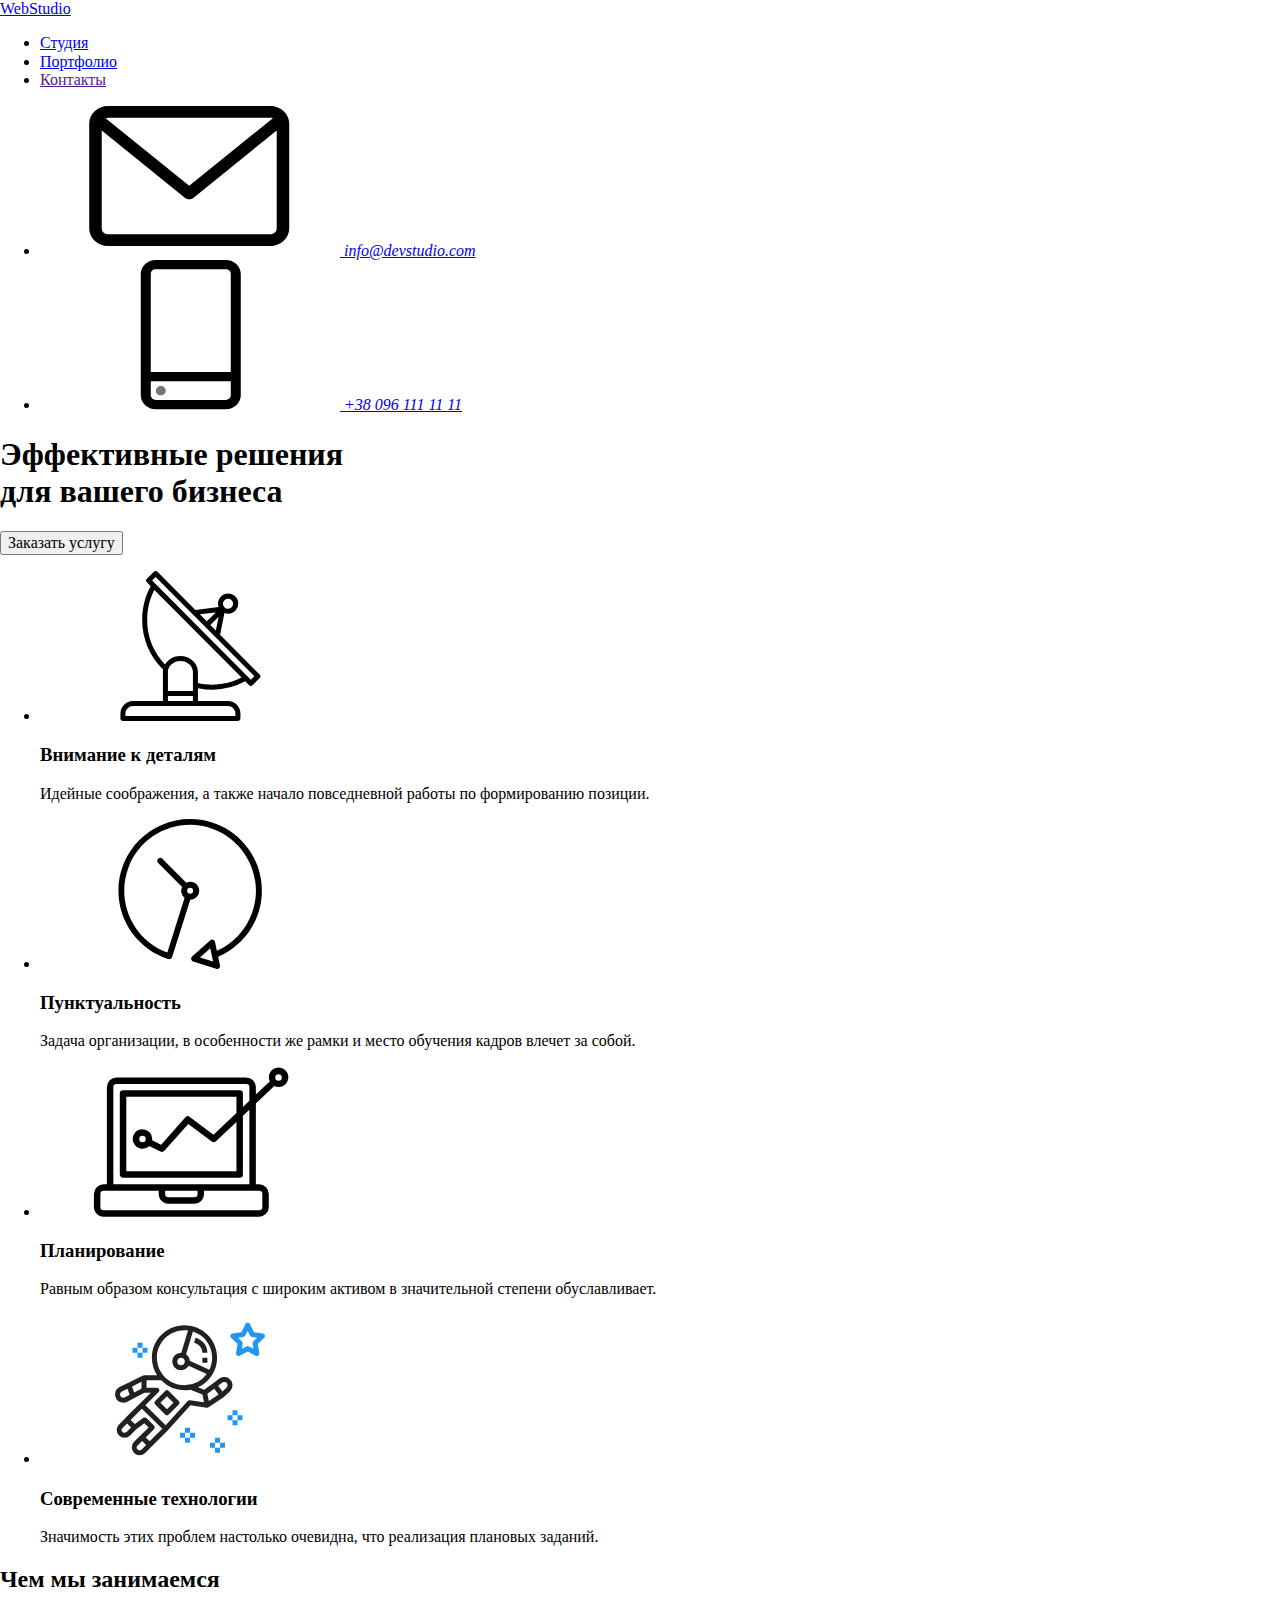
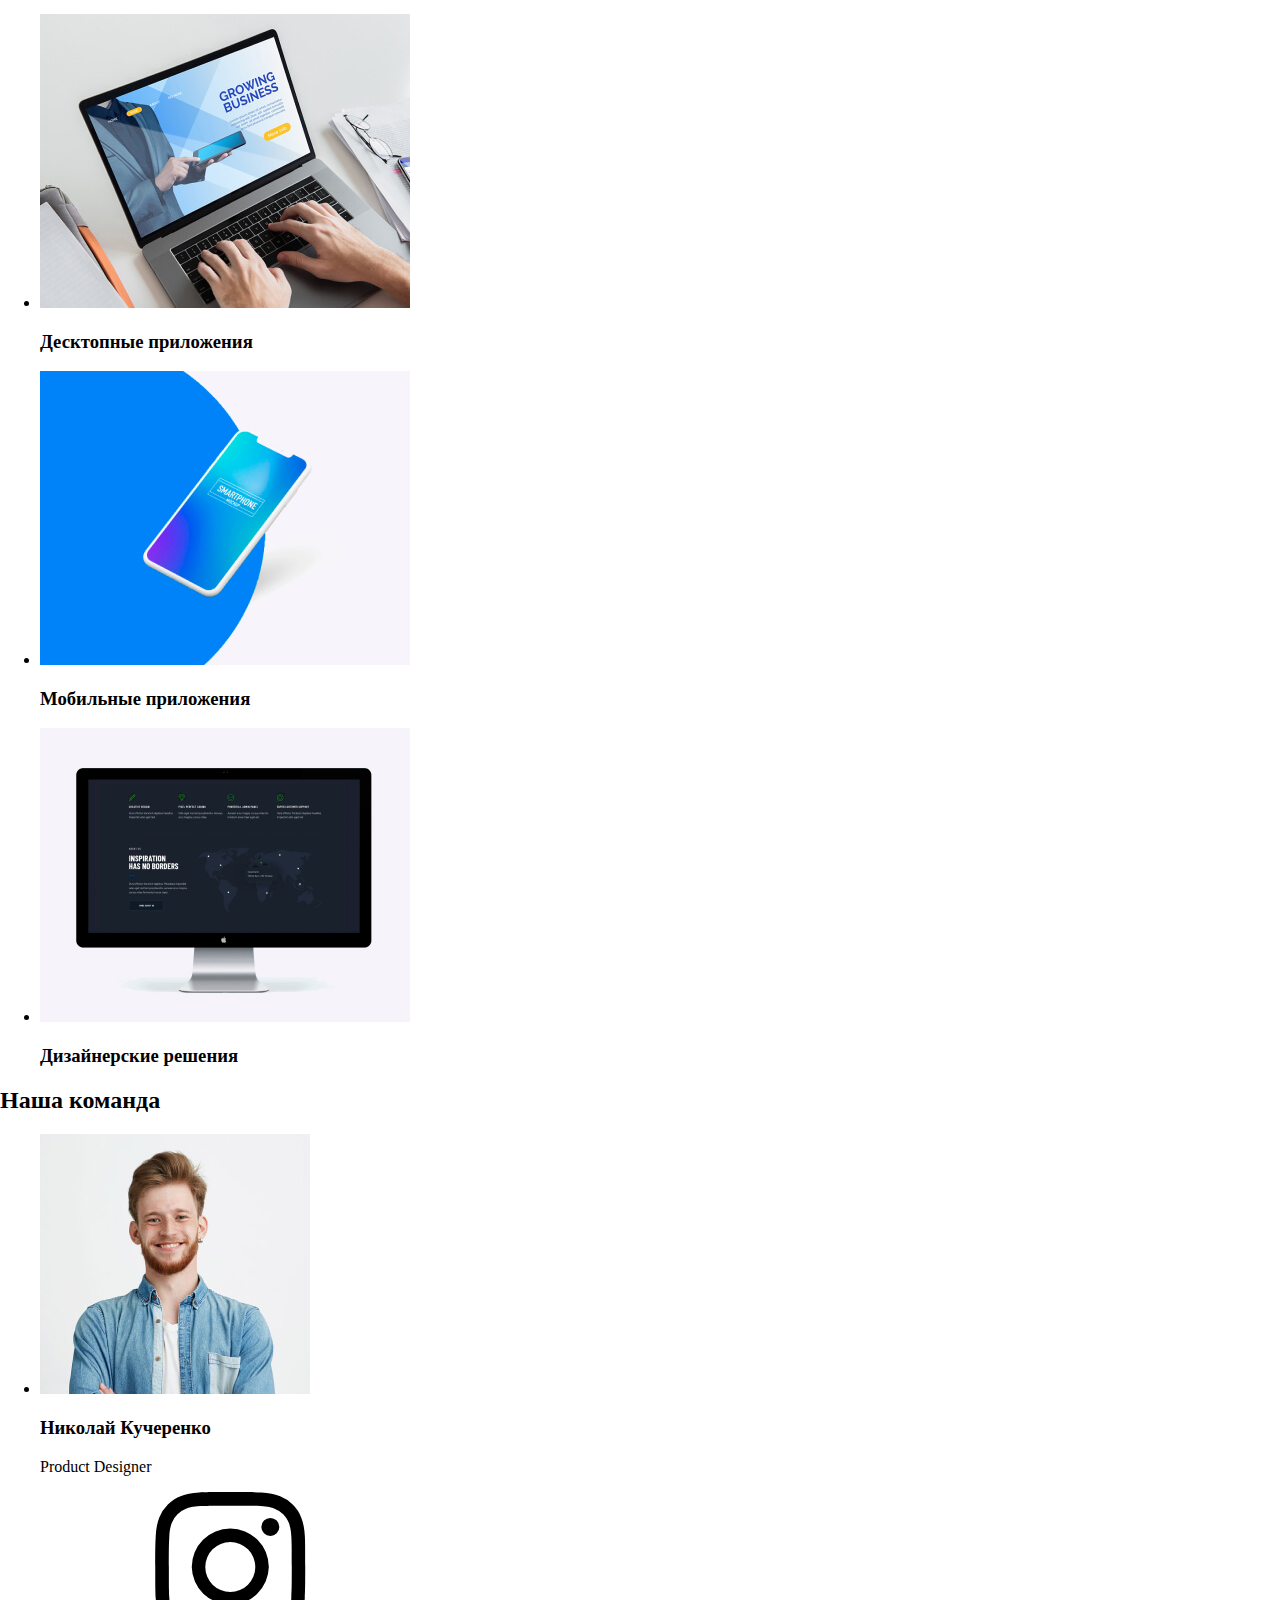
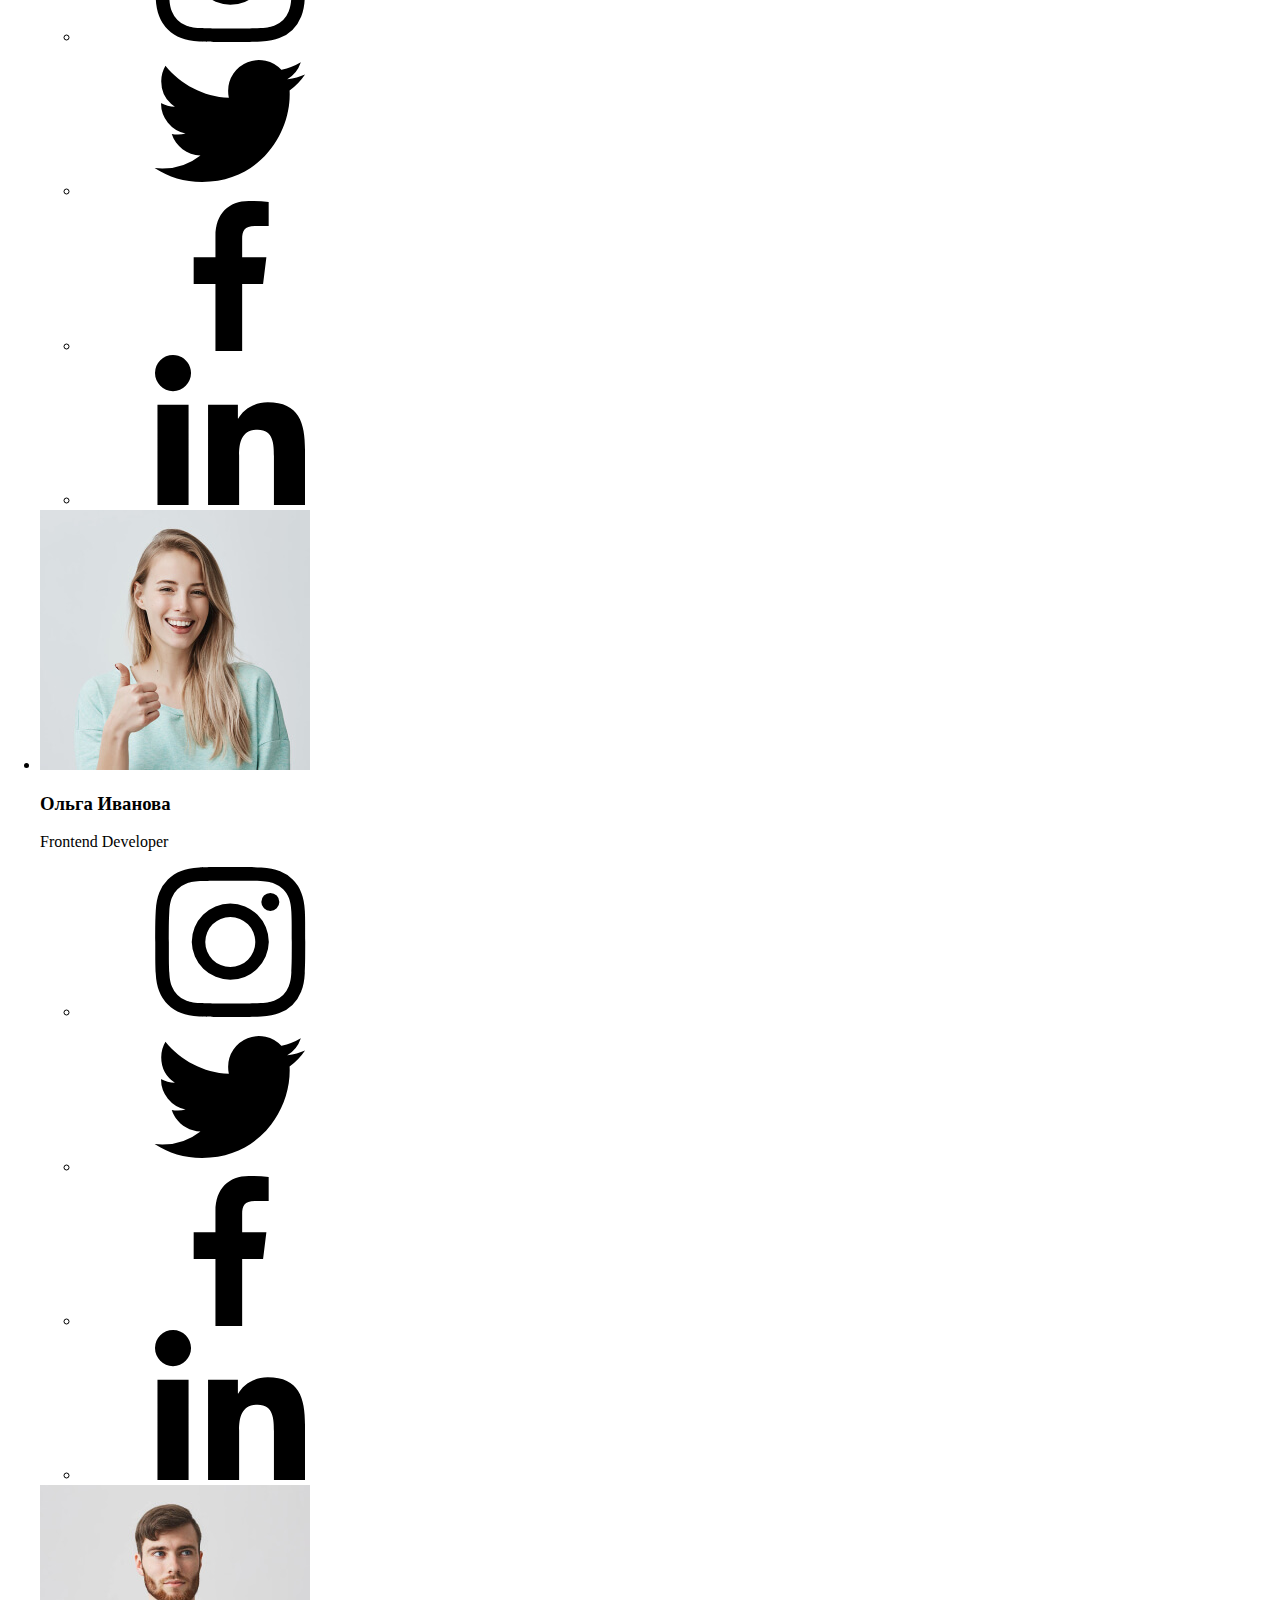
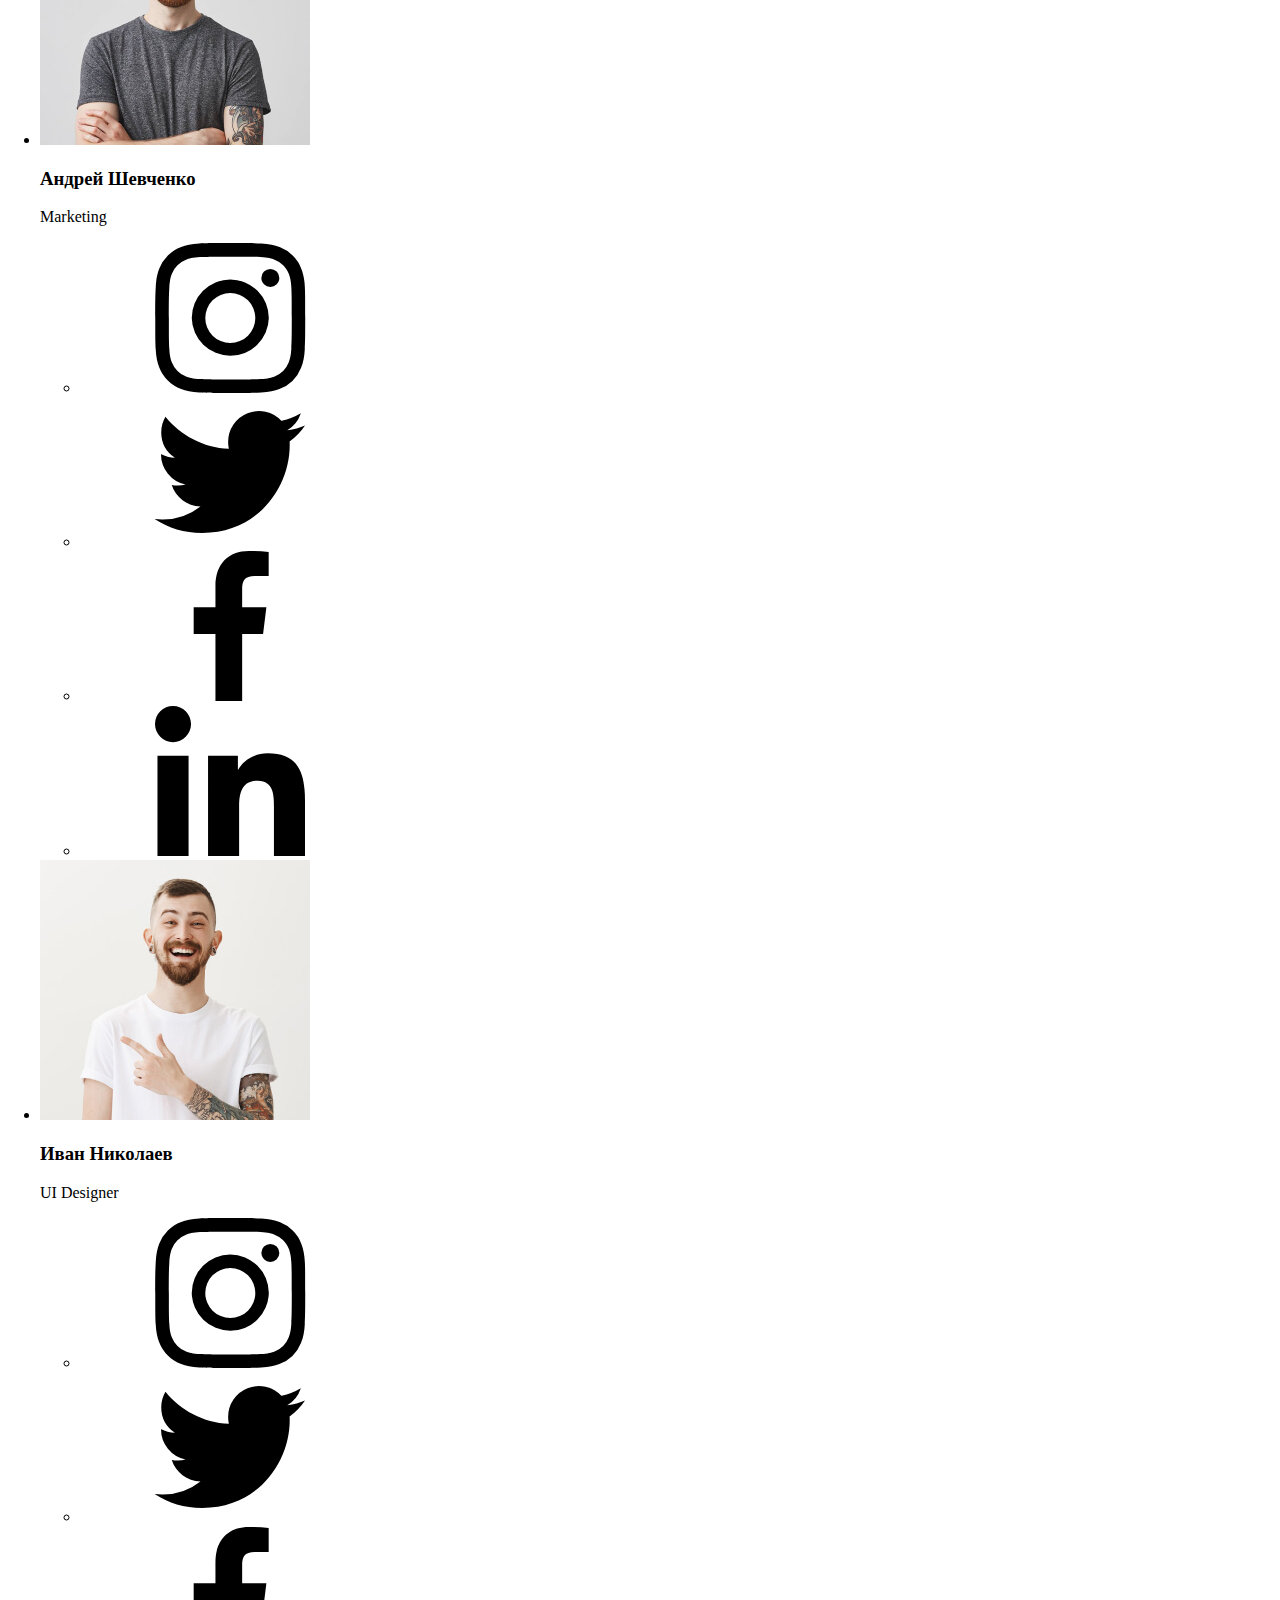
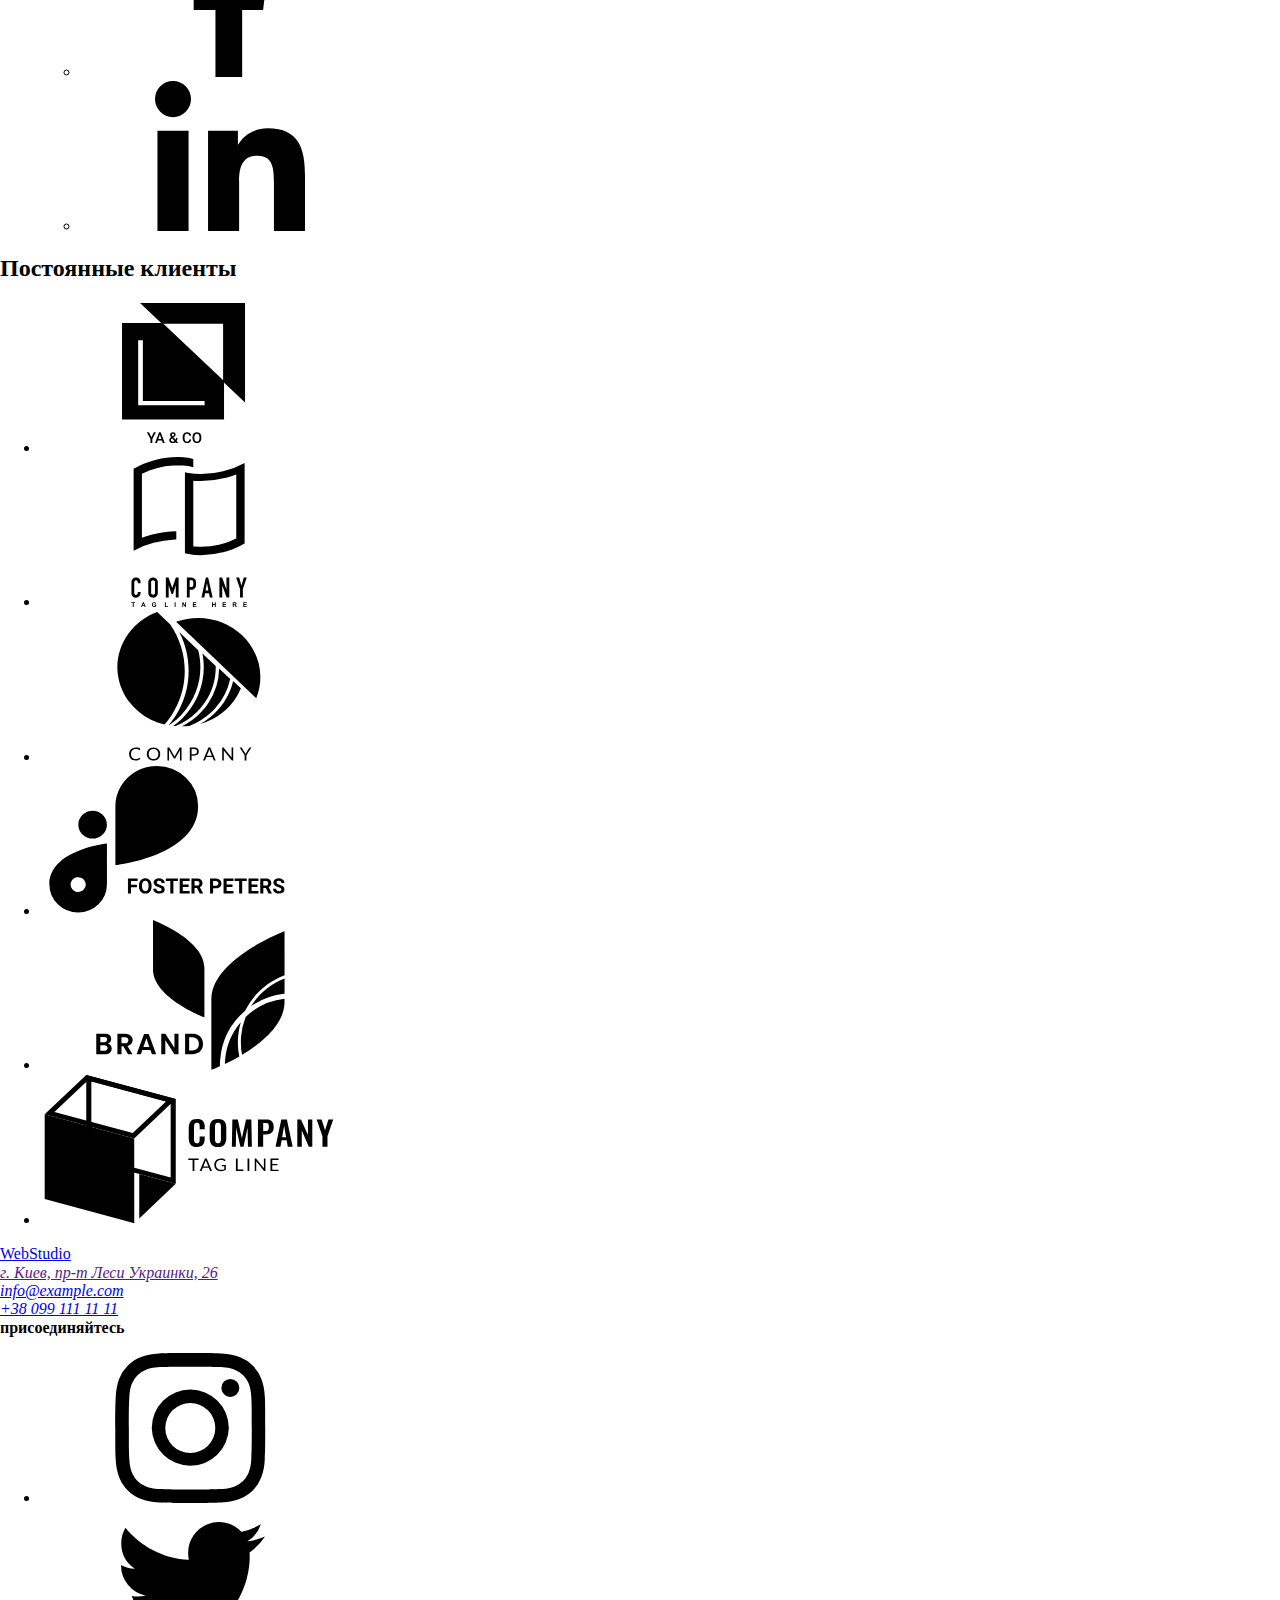
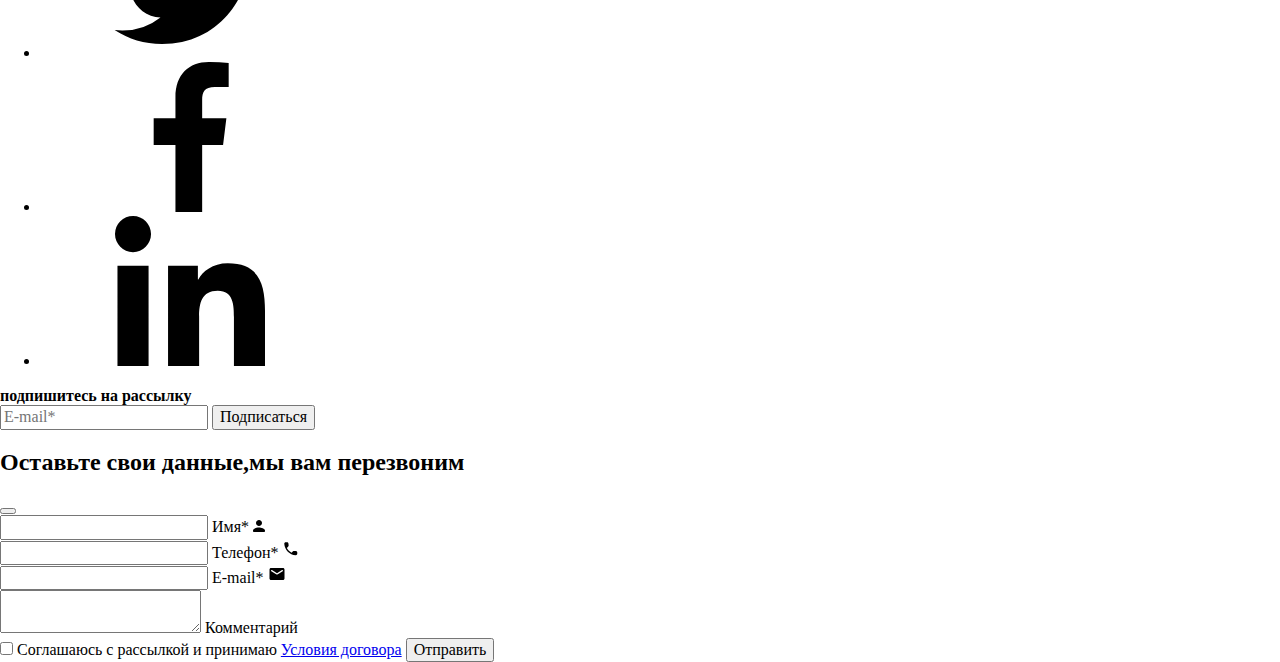
==== commit e5569265: "new" ====
--- a/index.html
+++ b/index.html
@@ -9,7 +9,7 @@
       rel="stylesheet"
     />
     <link rel="stylesheet" href="./css/normalize.css" />
-    <link rel="stylesheet" href="./css/style.css" />
+    <link rel="stylesheet" href="./css/sass/main.min.css" />
   </head>
   <body>
     <header class="header">
@@ -65,9 +65,11 @@
             <h1 class="hero-title">
               Эффективные решения <br />для вашего бизнеса
             </h1>
-            <button data-modal-open class="hero-button primary">Заказать услугу</button>
+            <button data-modal-open class="hero-button primary">
+              Заказать услугу
+            </button>
           </div>
-        </div>    
+        </div>
       </section>
       <!--Секция Особенности-->
       <section class="section">
@@ -530,12 +532,7 @@
         <div class="div-text-footer">
           <b>подпишитесь на рассылку</b>
           <div class="div-text-footer-write">
-            <form
-              action="#"
-              metod="GET"
-              class="footer-mail-write"
-              autocomplete="off"
-            >
+            <form class="footer-mail-write" autocomplete="off">
               <input
                 type="email"
                 name="user-mail"
@@ -555,40 +552,79 @@
     </footer>
     <!-- Модальное окно-->
     <div data-modal class="backdrop is-hidden">
-      <form action="#" class="modal-form">
+      <form class="modal-form" name="my-form">
         <h2 class="modal-form-title">Оставьте свои данные,мы вам перезвоним</h2>
-        <button data-modal-close type="button" class="modal-close-btn">X</button>
+        <button data-modal-close type="button" class="modal-close-btn"></button>
         <div class="modal-form-input-wrapper">
-          <input type="text" name="user-name" id="user-modal-name" class="modal-form-input" placeholder=" ">
+          <input
+            type="text"
+            name="user-name"
+            id="user-modal-name"
+            class="modal-form-input"
+            placeholder=" "
+            required
+          />
           <label class="modal-form-label" for="user-modal-name">Имя*</label>
-          <svg class="icon-modal" width="12px" height="12px">   
-            <use href="../images/symbol-defs.svg#person-black"></use>
+          <svg class="icon-modal" width="12px" height="12px">
+            <use href="./images/symbol-defs.svg#person-black"></use>
           </svg>
-        </div>    
+        </div>
         <div class="modal-form-input-wrapper">
-          <input type="tel" name="user-tel" id="user-modal-tel" class="modal-form-input" placeholder=" " required>
+          <input
+            type="tel"
+            name="user-tel"
+            id="user-modal-tel"
+            class="modal-form-input"
+            placeholder=" "
+            required
+          />
           <label for="user-modal-tel" class="modal-form-label">Телефон*</label>
           <svg class="icon-modal" width="18px" height="18px">
-            <use href="../images/symbol-defs.svg#phone-black"></use>
+            <use href="./images/symbol-defs.svg#phone-black"></use>
           </svg>
         </div>
         <div class="modal-form-input-wrapper">
-          <input type="email" name="user-meil" id="user-modal-mail" class="modal-form-input" placeholder=" " required>
+          <input
+            type="email"
+            name="user-meil"
+            id="user-modal-mail"
+            class="modal-form-input"
+            placeholder=" "
+            required
+          />
           <label for="user-modal-mail" class="modal-form-label">E-mail*</label>
           <svg class="icon-modal" width="18px" height="18px">
-            <use href="../images/symbol-defs.svg#mail-modal"></use>
+            <use href="./images/symbol-defs.svg#mail-modal"></use>
           </svg>
-        </div>    
-        <textarea name="user-message" class="modal-form-message" placeholder="Коментарий"></textarea>
+        </div>
+        <div class="modal-form-input-wrapper">
+          <textarea
+            name="user-message"
+            id="modal-massange-label"
+            class="modal-form-message"
+            placeholder=" "
+          ></textarea>
+          <label for="modal-massange-label" class="modal-massange-label"
+            >Комментарий</label
+          >
+        </div>
         <label class="modal-form-option-label">
-          <input type="checkbox" name="policy" value="accept-policy" class="modal-form-checkbox">
+          <input
+            type="checkbox"
+            name="policy"
+            value="accept-policy"
+            class="modal-form-checkbox"
+            required
+          />
           <span class="modal-form-custom-checkbox"></span>
-          <span class="modal-form-option-span">Соглашаюсь с рассылкой и принимаю <a href="#">Условия договора</a></span>
+          <span class="modal-form-option-span"
+            >Соглашаюсь с рассылкой и принимаю
+            <a href="#">Условия договора</a></span
+          >
         </label>
         <button type="submit" class="modal-form-btn">Отправить</button>
       </form>
     </div>
     <script src="./js/modal.js"></script>
-    </body>
   </body>
 </html>
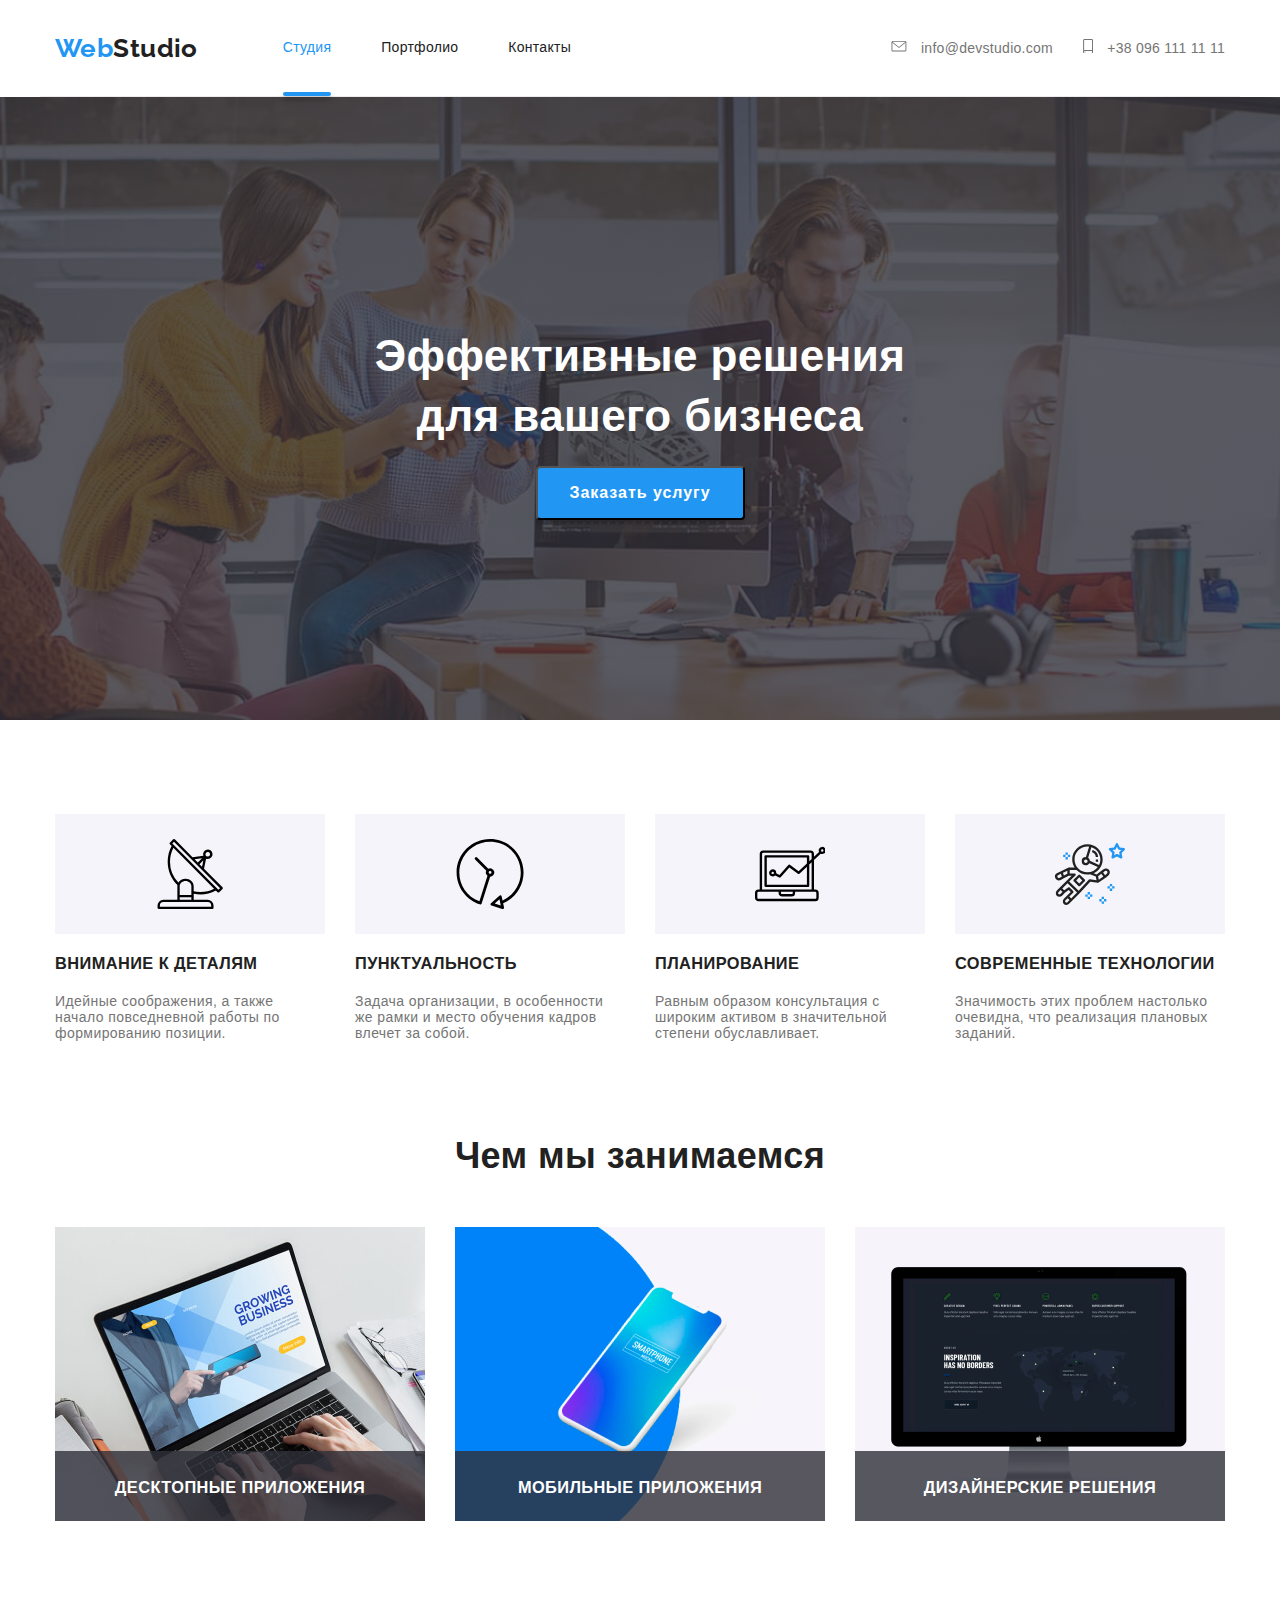
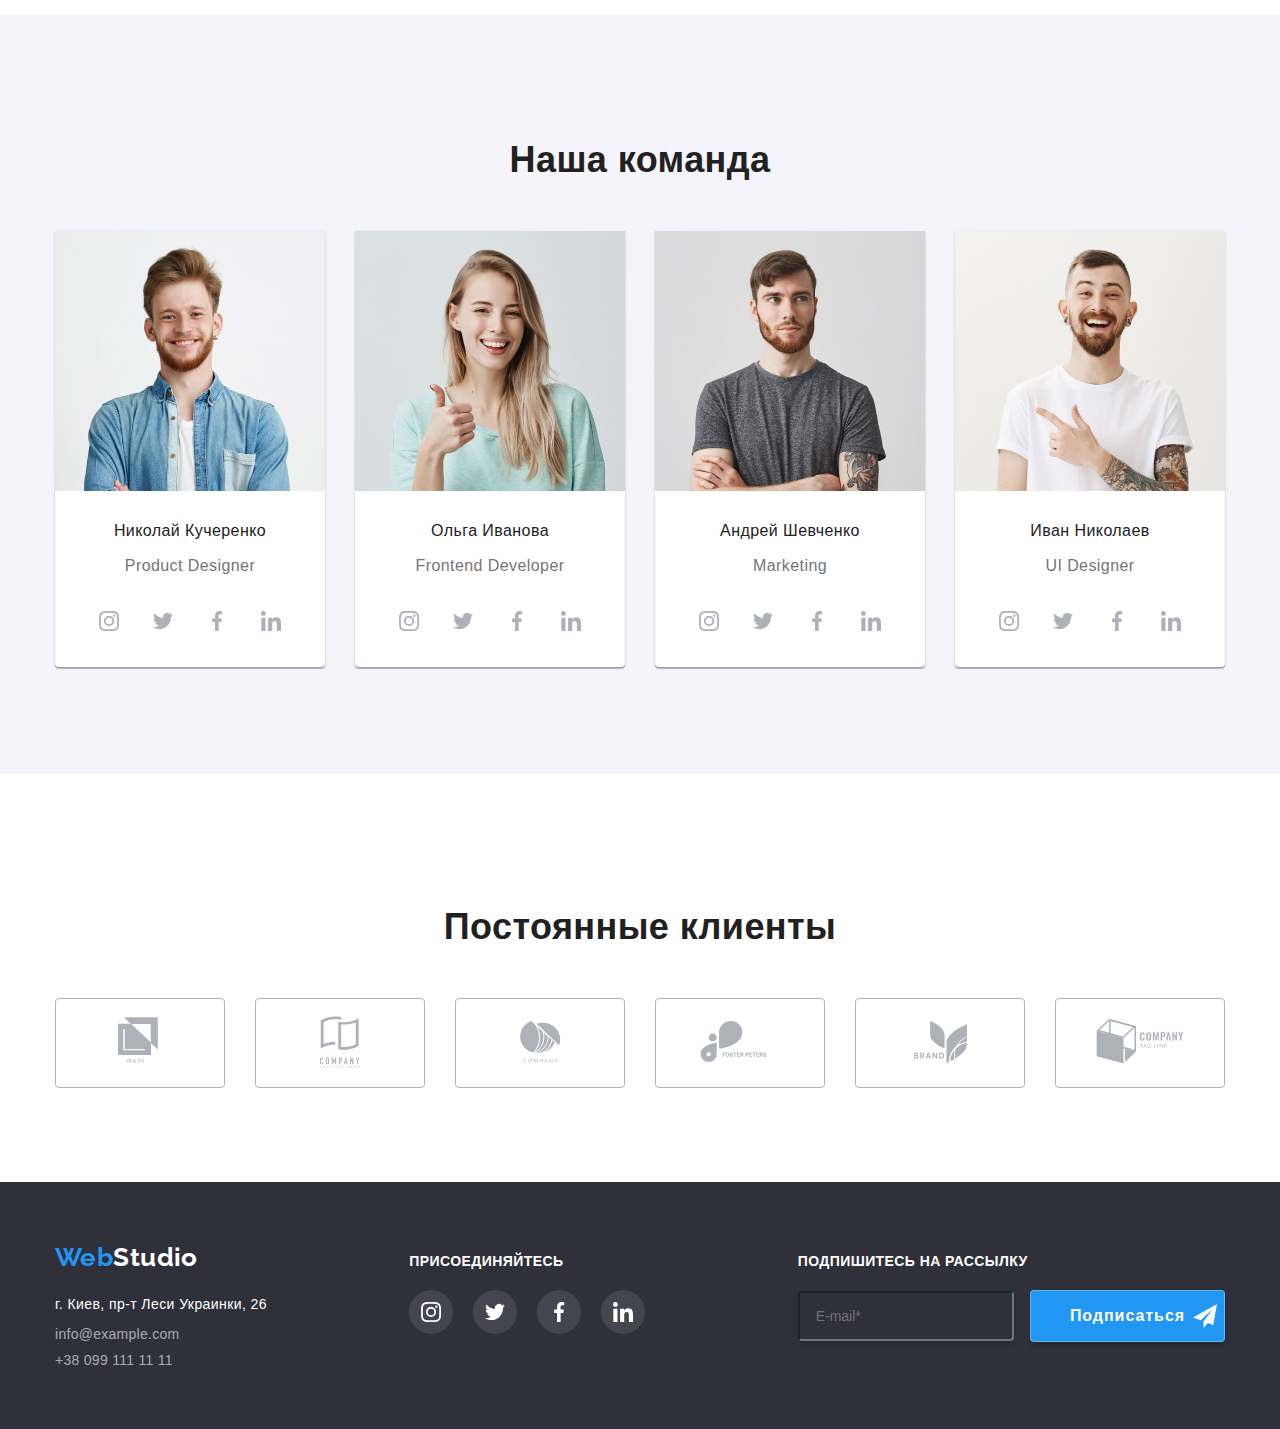
==== commit df8ec278: "Работа№6" ====
--- a/index.html
+++ b/index.html
@@ -9,7 +9,7 @@
       rel="stylesheet"
     />
     <link rel="stylesheet" href="./css/normalize.css" />
-    <link rel="stylesheet" href="./css/sass/main.min.css" />
+    <link rel="stylesheet" href="./css/style.css" />
   </head>
   <body>
     <header class="header">
--- a/css/style.css
+++ b/css/style.css
@@ -0,0 +1,864 @@
+:root {
+  --primary-text-color: #757575;
+  --title-text-color: #212121;
+  --accent-color: #2196f3;
+  --link-text-color: #ffffff;
+  --bgr-section-color: #f5f4fa;
+}
+html {
+  box-sizing: border-box;
+}
+input {
+  font-family: inherit;
+}
+*,
+*::before,
+*::after {
+  box-sizing: inherit;
+}
+body,
+.backdrop {
+  background-color: var(--link-text-color);
+  color: var(--primary-text-color);
+  font-family: "Roboto", sans-serif;
+  font-style: normal;
+  font-size: 14px;
+  letter-spacing: 0.03em;
+}
+.list,
+.footer-mail,
+p {
+  padding: 0;
+  margin: 0;
+  list-style: none;
+}
+img {
+  display: block;
+}
+.section {
+  padding-bottom: 94px;
+}
+.container {
+  width: 1200px;
+  padding-left: 15px;
+  padding-right: 15px;
+  margin-left: auto;
+  margin-right: auto;
+  text-align: center;
+}
+.link {
+  text-decoration: none;
+  padding-top: 32px;
+  padding-bottom: 32px;
+}
+.link-nav {
+  text-decoration: none;
+  padding-top: 40px;
+}
+.header .container {
+  display: flex;
+  justify-content: space-between;
+  border-bottom: 1px solid #ececec;
+}
+
+.button,
+.modal-form-btn {
+  font-weight: 500;
+  font-size: 16px;
+  line-height: 1.6;
+  align-items: center;
+  background-color: transparent;
+  cursor: pointer;
+  transition: color 250ms cubic-bezier(0.4, 0, 0.2, 1);
+  transition: background-color 250ms cubic-bezier(0.4, 0, 0.2, 1);
+}
+.hero button,
+.modal-form-btn {
+  display: block;
+  margin: 0 auto;
+  font-weight: 700;
+  font-size: 16px;
+  line-height: 1.9;
+  letter-spacing: 0.06em;
+  padding: 10px 32px 10px 32px;
+  box-shadow: 0px 4px 4px rgba(0, 0, 0, 0.15);
+  border-radius: 4px;
+  cursor: pointer;
+}
+.button.primary,
+.hero-button,
+.button:hover,
+.button:focus,
+.container-button-item .button:hover,
+.container-button-item .button:focus {
+  color: var(--link-text-color);
+  background-color: var(--accent-color);
+}
+/* логотип*/
+.logo,
+.logo-text-footer {
+  color: var(--title-text-color);
+  font-family: "Raleway", sans-serif;
+  font-weight: 700;
+  font-size: 26px;
+  line-height: 1.19;
+}
+.logo .web,
+.logo-text-footer .web,
+.adress-footer:hover,
+.adress-footer:focus,
+.site-nav .link:hover,
+.site-nav .link:focus,
+.site-nav .link.curent {
+  color: var(--accent-color);
+}
+/* Site-nav  */
+.site-nav {
+  display: flex;
+  font-weight: 500;
+  line-height: 1.14;
+  letter-spacing: 0.02em;
+  align-items: center;
+}
+.navigation {
+  display: flex;
+  align-items: center;
+}
+.navigation .logo {
+  margin-right: 85px;
+}
+.nav-list-link {
+  position: relative;
+  padding-bottom: 40px;
+}
+.nav-list-link:not(:last-child) {
+  margin-right: 50px;
+}
+.container .adress-item {
+  display: flex;
+  flex-direction: row;
+  align-items: center;
+  transition: color 250ms cubic-bezier(0.4, 0, 0.2, 1);
+  transition: fill 250ms cubic-bezier(0.4, 0, 0.2, 1);
+}
+.curent::after {
+  display: block;
+  content: "";
+  width: 100%;
+  border: 2px solid var(--accent-color);
+  border-radius: 2px;
+  box-shadow: 0px 4px 4px rgba(0, 0, 0, 0.25);
+  position: absolute;
+  bottom: 0px;
+}
+.adress-link:not(:last-child) {
+  margin-right: 30px;
+}
+.site-nav .link,
+.section-title2,
+.section-title-osob,
+.section-title-comand,
+.section-title-portf,
+.modal-form-title {
+  color: var(--title-text-color);
+}
+.adress-item a:hover {
+  color: var(--accent-color);
+}
+.adress-item a:hover svg {
+  fill: var(--accent-color);
+}
+.adress-link a,
+.adress-footer {
+  color: var(--primary-text-color);
+  font-weight: 500;
+  font-style: normal;
+  line-height: 1.14;
+  letter-spacing: 0.02em;
+}
+.icon-envelope {
+  width: 16px;
+  height: 11.2px;
+  fill: var(--primary-text-color);
+  margin-right: 10px;
+}
+.icon-tel {
+  width: 10px;
+  height: 14.9px;
+  fill: var(--primary-text-color);
+  margin-right: 10px;
+}
+/*Секция Герой*/
+.hero {
+  max-width: 1600px;
+  margin-left: auto;
+  margin-right: auto;
+  padding-top: 200px;
+  padding-bottom: 200px;
+  background-image: linear-gradient(
+      to right,
+      rgba(47, 48, 58, 0.8),
+      rgba(47, 48, 58, 0.8)
+    ),
+    url("../images/hero/hero_opt.jpg");
+  background-repeat: no-repeat;
+  background-position: center;
+  background-size: cover;
+}
+.hero-title {
+  margin-bottom: 20px;
+  font-weight: 900;
+  font-size: 44px;
+  line-height: 1.36;
+  text-align: center;
+}
+.hero-title,
+.section-title-ch,
+.logo-text-footer,
+.div-text-footer,
+.div-text-footer-write,
+.text-footer {
+  color: var(--link-text-color);
+}
+/*  основные заголовки в студии*/
+.section-title2 {
+  font-weight: 700;
+  font-size: 36px;
+  line-height: 1.17;
+  align-items: center;
+  margin-bottom: 50px;
+}
+/*секция особенности*/
+.osob-items {
+  display: block;
+  width: 270px;
+  text-align: left;
+  justify-content: center;
+  align-items: center;
+  margin: 0;
+}
+.osob-items .ocob-picture {
+  width: 270px;
+  height: 120px;
+  padding: 25px 100px;
+  background-color: var(--bgr-section-color);
+}
+.osob-items:not(:last-child) {
+  margin-right: 30px;
+}
+.comand {
+  background-color: var(--bgr-section-color);
+}
+.section-title-osob {
+  font-weight: 700;
+  line-height: 1.14;
+  text-transform: uppercase;
+  margin-bottom: 20px;
+}
+/* секция Чем занимаемся*/
+.job-picture {
+  position: relative;
+}
+.section-title-ch {
+  position: absolute;
+  bottom: 0;
+  left: 0;
+  width: 100%;
+  height: 70px;
+  margin-top: 0px;
+  margin-bottom: 0px;
+  padding-top: 27px;
+  padding-bottom: 27px;
+  background-color: rgba(47, 48, 58, 0.8);
+  font-weight: 700;
+  line-height: 1.14;
+  text-transform: uppercase;
+}
+.job-container-items img {
+  display: block;
+}
+.container .job-contaner {
+  margin-bottom: 94px;
+  text-align: center;
+  align-items: center;
+}
+.job-container-items:not(:last-child) {
+  margin-right: 30px;
+}
+/*секция Наша команда*/
+.comand {
+  max-width: 1600px;
+  margin-left: auto;
+  margin-right: auto;
+  padding-top: 94px;
+  padding-bottom: 107px;
+  text-align: center;
+  align-items: center;
+}
+.container-comand-item {
+  width: 270px;
+  background-color: var(--link-text-color);
+  padding-bottom: 24px;
+  box-shadow: 0px 2px 1px rgba(0, 0, 0, 0.2), 0px 1px 1px rgba(0, 0, 0, 0.14),
+    0px 1px 3px rgba(0, 0, 0, 0.12);
+  border-radius: 0px 0px 4px 4px;
+}
+.container-comand-item:not(:last-child) {
+  margin-right: 30px;
+}
+.section-title-comand {
+  font-weight: 500;
+  font-size: 16px;
+  line-height: 1.19;
+  margin-top: 30px;
+}
+.bgr-comand p {
+  font-size: 16px;
+  line-height: 1.19;
+  margin-bottom: 24px;
+}
+.container-sosial .social {
+  width: 206px;
+  margin-left: auto;
+  margin-right: auto;
+  text-align: center;
+  align-items: center;
+  padding-bottom: 12px;
+}
+.social {
+  display: flex;
+  flex-wrap: wrap;
+  align-items: center;
+  justify-content: center;
+}
+.container-sosial-item:not(:last-child) {
+  margin-right: 10px;
+}
+.container-sosial-comand-link:hover {
+  background-color: var(--accent-color);
+}
+.container-sosial-comand-link:hover .container-sosial-comand-svg {
+  fill: #ffffff;
+}
+.container-sosial-comand-svg {
+  width: 20px;
+  height: 20px;
+  fill: #afb1b8;
+  transition: fill 250ms cubic-bezier(0.4, 0, 0.2, 1);
+}
+.container-sosial-comand-link {
+  display: flex;
+  width: 44px;
+  height: 44px;
+  background-color: #ffffff;
+  justify-content: center;
+  align-items: center;
+  border-radius: 50%;
+  transition: background-color 250ms cubic-bezier(0.4, 0, 0.2, 1);
+}
+/* Секция постоянные клиенты */
+.client {
+  padding-top: 132px;
+}
+.container-clients-item {
+  display: flex;
+  width: 170px;
+  height: 90px;
+  justify-content: center;
+  align-items: center;
+  border: 1px solid #afb1b8;
+  border-radius: 4px;
+  cursor: pointer;
+  transition: border-color 250ms cubic-bezier(0.4, 0, 0.2, 1);
+}
+.svg-icon-logo1 {
+  width: 44px;
+  height: 49px;
+}
+.svg-icon-logo2 {
+  width: 40px;
+  height: 52px;
+}
+.svg-icon-logo3 {
+  width: 41px;
+  height: 42px;
+}
+.svg-icon-logo4 {
+  width: 80px;
+  height: 42px;
+}
+.svg-icon-logo5 {
+  width: 59px;
+  height: 42px;
+}
+.svg-icon-logo6 {
+  width: 88.5px;
+  height: 45px;
+}
+.svg-icon-logo1,
+.svg-icon-logo2,
+.svg-icon-logo3,
+.svg-icon-logo4,
+.svg-icon-logo5,
+.svg-icon-logo6 {
+  fill: #afb1b8;
+  transition: fill 250ms cubic-bezier(0.4, 0, 0.2, 1);
+}
+.container-clients-item:hover,
+.footer-mail:hover {
+  border-color: var(--accent-color);
+}
+.container-clients-item:hover .svg-icon-logo1,
+.container-clients-item:hover .svg-icon-logo2,
+.container-clients-item:hover .svg-icon-logo3,
+.container-clients-item:hover .svg-icon-logo4,
+.container-clients-item:hover .svg-icon-logo5,
+.container-clients-item:hover .svg-icon-logo6 {
+  fill: var(--accent-color);
+}
+.container-clients-item:not(:last-child) {
+  margin-right: 30px;
+}
+/* footer*/
+.logo-footer {
+  max-width: 1600px;
+  margin-left: auto;
+  margin-right: auto;
+  background-color: #2f303a;
+}
+.text-footer {
+  font-style: normal;
+  line-height: 1.7;
+}
+.adress-footer {
+  color: rgba(255, 255, 255, 0.6);
+  transition: color 250ms cubic-bezier(0.4, 0, 0.2, 1);
+}
+.div-text-footer {
+  font-weight: 700;
+  line-height: 1.14;
+  text-transform: uppercase;
+  text-align: start;
+}
+.container-sosial-item-link:hover {
+  background-color: var(--accent-color);
+}
+.container-sosial-item-svg {
+  width: 20px;
+  height: 20px;
+  fill: var(--link-text-color);
+}
+.container-sosial-item-link {
+  display: flex;
+  width: 44px;
+  height: 44px;
+  background-color: rgba(255, 255, 255, 0.1);
+  justify-content: center;
+  align-items: center;
+  border-radius: 50%;
+  margin-right: 10px;
+  transition: background-color 250ms cubic-bezier(0.4, 0, 0.2, 1);
+}
+.logo-footer .container {
+  display: flex;
+  flex-direction: row;
+  align-items: baseline;
+  justify-content: space-between;
+}
+.container-footer-adress {
+  margin-top: 60px;
+  margin-bottom: 60px;
+  text-align: left;
+}
+.container-footer-adress a {
+  text-decoration: none;
+}
+.footer-adress {
+  margin-bottom: 9px;
+  margin-top: 20px;
+}
+.footer-adress-mail {
+  margin-bottom: 9px;
+}
+.container-social {
+  margin-top: 20px;
+}
+/*Секция формы в футере*/
+input {
+  font-family: inherit;
+}
+.div-text-footer-write {
+  position: relative;
+  display: flex;
+  height: 86px;
+  margin-top: 20px;
+  flex-direction: row;
+  flex-wrap: nowrap;
+  align-content: space-between;
+}
+.div-text-footer-write .hero-button {
+  width: 195px;
+  font-weight: 700;
+  font-size: 16px;
+  line-height: 1.88;
+  letter-spacing: 0.06em;
+  padding: 10px 20px;
+  background-image: url("../images/svg/iconsend.svg");
+  background-repeat: no-repeat;
+  background-position: center right 7px;
+  background-size: 24px;
+  box-shadow: 0px 4px 4px rgba(0, 0, 0, 0.15);
+  border-radius: 4px;
+  border: 1px solid rgba(255, 255, 255, 0.3);
+}
+.footer-mail {
+  max-width: 358px;
+  margin: 0;
+  padding: 15px;
+  padding-left: 16px;
+  margin-right: 12px;
+  background-color: #2f303a;
+  border-color: 1px solid rgba(255, 255, 255, 0.3);
+  border-radius: 4px;
+  box-shadow: 0px 4px 4px rgba(0, 0, 0, 0.15);
+  transition: border-color 250ms cubic-bezier(0.4, 0, 0.2, 1);
+}
+
+.footer-mail:focus,
+.footer-mail:hover {
+  border-color: var(--accent-color);
+  color: var(--link-text-color);
+  cursor: pointer;
+}
+.footer-mail:not(:placeholder-shown) .contact-form-label {
+  color: var(--primary-text-color);
+  border-color: var(--accent-color);
+}
+
+.contact-form-label {
+  position: absolute;
+  left: 15px;
+  top: 15px;
+  font-weight: 400;
+  text-transform: none;
+  font-size: 16px;
+  line-height: 1.25;
+  letter-spacing: 0.03em;
+  color: rgba(255, 255, 255, 0.3);
+}
+.container .portfolio,
+.container .osob-container,
+.container .job-container,
+.container .bgr-comand,
+.container .container-sosial,
+.container .container-clients,
+.container .container-portfolio,
+.portfolio-position-text {
+  display: flex;
+  flex-wrap: wrap;
+  align-items: center;
+}
+/*   ПОРТФОЛИО*/
+.rabot {
+  padding-top: 93px;
+}
+.container-portfolio {
+  justify-content: center;
+  margin-bottom: 40px;
+}
+.container-button-item {
+  box-sizing: border-box;
+  border: 1px solid var(--bgr-section-color);
+}
+
+.container-button-item .button {
+  background-color: var(--bgr-section-color);
+  border-radius: 4px;
+  border: 1px solid var(--bgr-section-color);
+  color: var(--title-text-color);
+  transition: color 250ms cubic-bezier(0.4, 0, 0.2, 1);
+  transition: background-color 250ms cubic-bezier(0.4, 0, 0.2, 1);
+}
+.container-button-item:not(:last-child) {
+  margin-right: 52px;
+}
+.portfolio-item {
+  width: 370px;
+  margin-right: 30px;
+  margin-bottom: 30px;
+  text-align: left;
+  border: 1px solid #eeeeee;
+  transition: box-shadow 250ms cubic-bezier(0.4, 0, 0.2, 1);
+}
+.portfolio-position {
+  position: relative;
+  margin-bottom: 0px;
+  overflow: hidden;
+}
+.portfolio-item img {
+  display: block;
+  width: 100%;
+  height: 100%;
+}
+.portfolio-item:nth-child(3n) {
+  margin-right: 0px;
+}
+.portfolio-item:nth-last-child(-n + 3) {
+  margin-bottom: 0px;
+}
+.portfolio-item:hover,
+.portfolio-item:focus {
+  box-shadow: 0px 1px 1px rgba(0, 0, 0, 0.12), 0px 4px 4px rgba(0, 0, 0, 0.06),
+    1px 4px 6px rgba(0, 0, 0, 0.16);
+  cursor: pointer;
+}
+
+.portfolio-item:hover .portfolio-position-text,
+.portfolio-item:focus .portfolio-position-text {
+  transform: translateY(0%);
+  opacity: 1;
+}
+.portfolio-position-text {
+  position: absolute;
+  width: 100%;
+  height: 101%;
+  left: 0;
+  top: 0;
+  transform: translateY(100%);
+  background: rgba(33, 150, 243, 0.9);
+  font-size: 18px;
+  line-height: 1.56;
+  color: var(--link-text-color);
+  opacity: 0;
+  transition: transfporm 250ms cubic-bezier(0.4, 0, 0.2, 1) opacity 250ms
+    cubic-beziercubic-bezier(0.4, 0, 0.2, 1);
+  transition-duration: 250ms;
+}
+.portfolio-position-text p {
+  position: absolute;
+  padding: 63px 24px;
+}
+.portfolio-text {
+  padding-top: 20px;
+  padding-bottom: 20px;
+  padding-left: 24px;
+}
+.section-title-portf {
+  font-weight: 700;
+  font-size: 18px;
+  line-height: 2;
+  letter-spacing: 0.06em;
+  margin: 0px;
+}
+.portfolio-item p {
+  font-size: 16px;
+  line-height: 1.88;
+  align-self: start;
+  margin: 0px;
+}
+/*   modal windows
+*/
+
+.backdrop {
+  position: fixed;
+  left: 0;
+  top: 0;
+  display: flex;
+  width: 100%;
+  height: 100%;
+  justify-content: center;
+  align-items: center;
+  background-color: rgba(0, 0, 0, 0.2);
+  z-index: 100;
+}
+.modal-form {
+  display: flex;
+  position: absolute;
+  top: 50%;
+  left: 50%;
+  transform: translate(-50%, -50%);
+  flex-direction: column;
+  padding: 39px;
+  background-color: #fff;
+  box-shadow: 0px 1px 3px rgba(0, 0, 0, 0.12), 0px 1px 1px rgba(0, 0, 0, 0.14),
+    0px 2px 1px rgba(0, 0, 0, 0.2);
+  border-radius: 4px;
+}
+
+.modal-form-title {
+  margin-bottom: 30px;
+  font-weight: 700;
+  font-size: 20px;
+  line-height: 1.15;
+  text-align: start;
+  color: var(--title-text-color);
+}
+.modal-form-input-wrapper {
+  position: relative;
+  margin-bottom: 30px;
+}
+.modal-form-input {
+  position: relative;
+  display: block;
+  width: 100%;
+  height: 40px;
+  padding-left: 46px;
+  line-height: 1.14;
+  letter-spacing: 0.01em;
+  color: #757575;
+  background-color: #ffffff;
+  border: 1px solid rgba(33, 33, 33, 0.2);
+  box-sizing: border-box;
+}
+.modal-form-label {
+  position: absolute;
+  top: 50%;
+  left: 46px;
+  transform: translateY(-50%);
+  transition: transform 250ms cubic-bezier(0.4, 0, 0.2, 1) opacity 250ms
+    cubic-beziercubic-bezier(0.4, 0, 0.2, 1);
+  transition-duration: 250ms;
+}
+.icon-modal {
+  position: absolute;
+  overflow: visible;
+  top: 50%;
+  left: 16px;
+  transform: translateY(-50%);
+  fill: var(--title-text-color);
+  transition: transform 250ms cubic-bezier(0.4, 0, 0.2, 1) opacity 250ms
+    cubic-beziercubic-bezier(0.4, 0, 0.2, 1);
+  transition-duration: 250ms;
+  transition: fill 250ms cubic-bezier(0.4, 0, 0.2, 1);
+}
+
+.modal-form-input:focus + .modal-form-label,
+.modal-form-input:not(:placeholder-shown) + .modal-form-label {
+  color: var(--accent-color);
+}
+.modal-form-input:hover ~ .icon-modal,
+.modal-form-input:focus ~ .icon-modal,
+.modal-form-input:not(:placeholder-shown) ~ .icon-modal {
+  fill: var(--accent-color);
+}
+.modal-form-message {
+  position: relative;
+  display: block;
+  width: 100%;
+  height: 120px;
+  line-height: 1.14;
+  letter-spacing: 0.01em;
+  margin-bottom: 20px;
+  padding: 12px 16px;
+  color: #757575;
+  background-color: #ffffff;
+  box-shadow: 0px 1px 3px rgba(0, 0, 0, 0.12), 0px 1px 1px rgba(0, 0, 0, 0.14),
+    0px 2px 1px rgba(0, 0, 0, 0.2);
+  border-radius: 4px;
+  border: 1px solid rgba(157, 164, 189, 0.4);
+}
+.modal-massange-label {
+  position: absolute;
+  top: 15px;
+  left: 16px;
+  transform: translateY(-50%);
+  transition: transform 250ms cubic-bezier(0.4, 0, 0.2, 1) opacity 250ms
+    cubic-beziercubic-bezier(0.4, 0, 0.2, 1);
+  transition-duration: 250ms;
+}
+.modal-form-input:hover,
+.modal-form-message:hover {
+  border-color: var(--accent-color);
+  box-shadow: 0px 4px 4px rgba(0, 0, 0, 0.15);
+  border-radius: 4px;
+  cursor: pointer;
+}
+.modal-form-input:focus,
+.modal-form-message:focus,
+.modal-form-input:not(:placeholder-shown),
+.modal-form-message:not(:placeholder-shown) {
+  outline: none;
+  border-color: var(--accent-color);
+  cursor: pointer;
+}
+.modal-form-message:focus + .modal-massange-label,
+.modal-form-input:focus + .modal-form-label,
+.modal-form-input:not(:placeholder-shown) + .modal-form-label,
+.modal-form-message:not(:placeholder-shown) + .modal-massange-label {
+  transform: translate(-46px, -40px);
+  color: var(--accent-color);
+}
+
+.modal-form-checkbox {
+  position: absolute;
+  width: 1px;
+  height: 1px;
+  margin: -1px;
+  border: 0;
+  padding: 0;
+  clip: rect(0 0 0 0);
+  overflow: hidden;
+}
+.modal-form-option-label {
+  display: flex;
+  width: 425px;
+  padding-left: 11px;
+  align-items: center;
+  margin-bottom: 30px;
+}
+.modal-form-custom-checkbox {
+  display: inline-block;
+  width: 16px;
+  height: 16px;
+  margin-right: 5px;
+  background-color: #ffffff;
+  border: 1px solid #000;
+  box-shadow: 0px 1px 3px rgba(0, 0, 0, 0.12), 0px 1px 1px rgba(0, 0, 0, 0.14),
+    0px 2px 1px rgba(0, 0, 0, 0.2);
+  border-radius: 4px;
+}
+.modal-form-checkbox:checked + .modal-form-custom-checkbox {
+  border-color: transparent;
+  background-color: var(--accent-color);
+  background-image: url(../images/svg/icon-check.svg);
+  background-size: contain;
+  background-origin: border-box;
+}
+.modal-form-option-span {
+  line-height: 1.7;
+}
+.modal-form-option-span a {
+  color: var(--accent-color);
+}
+.modal-form .modal-form-btn {
+  max-width: 200px;
+  background-color: var(--accent-color);
+  border-color: transparent;
+  color: #ffffff;
+}
+.is-hidden {
+  opacity: 0;
+  visibility: hidden;
+  pointer-events: none;
+}
+.modal-close-btn {
+  position: absolute;
+  top: 10px;
+  right: 10px;
+  width: 32px;
+  height: 32px;
+  border: 1px solid #000;
+  border-radius: 50%;
+  background-color: transparent;
+  background-image: url(../images/svg/close-modal.svg);
+  background-size: contain;
+  background-origin: border-box;
+  cursor: pointer;
+  transition: color 250ms cubic-bezier(0.4, 0, 0.2, 1);
+}
+
+.modal-close-btn:hover {
+  background-image: url(../images/svg/close.svg);
+  background-size: contain;
+  background-origin: border-box;
+}
